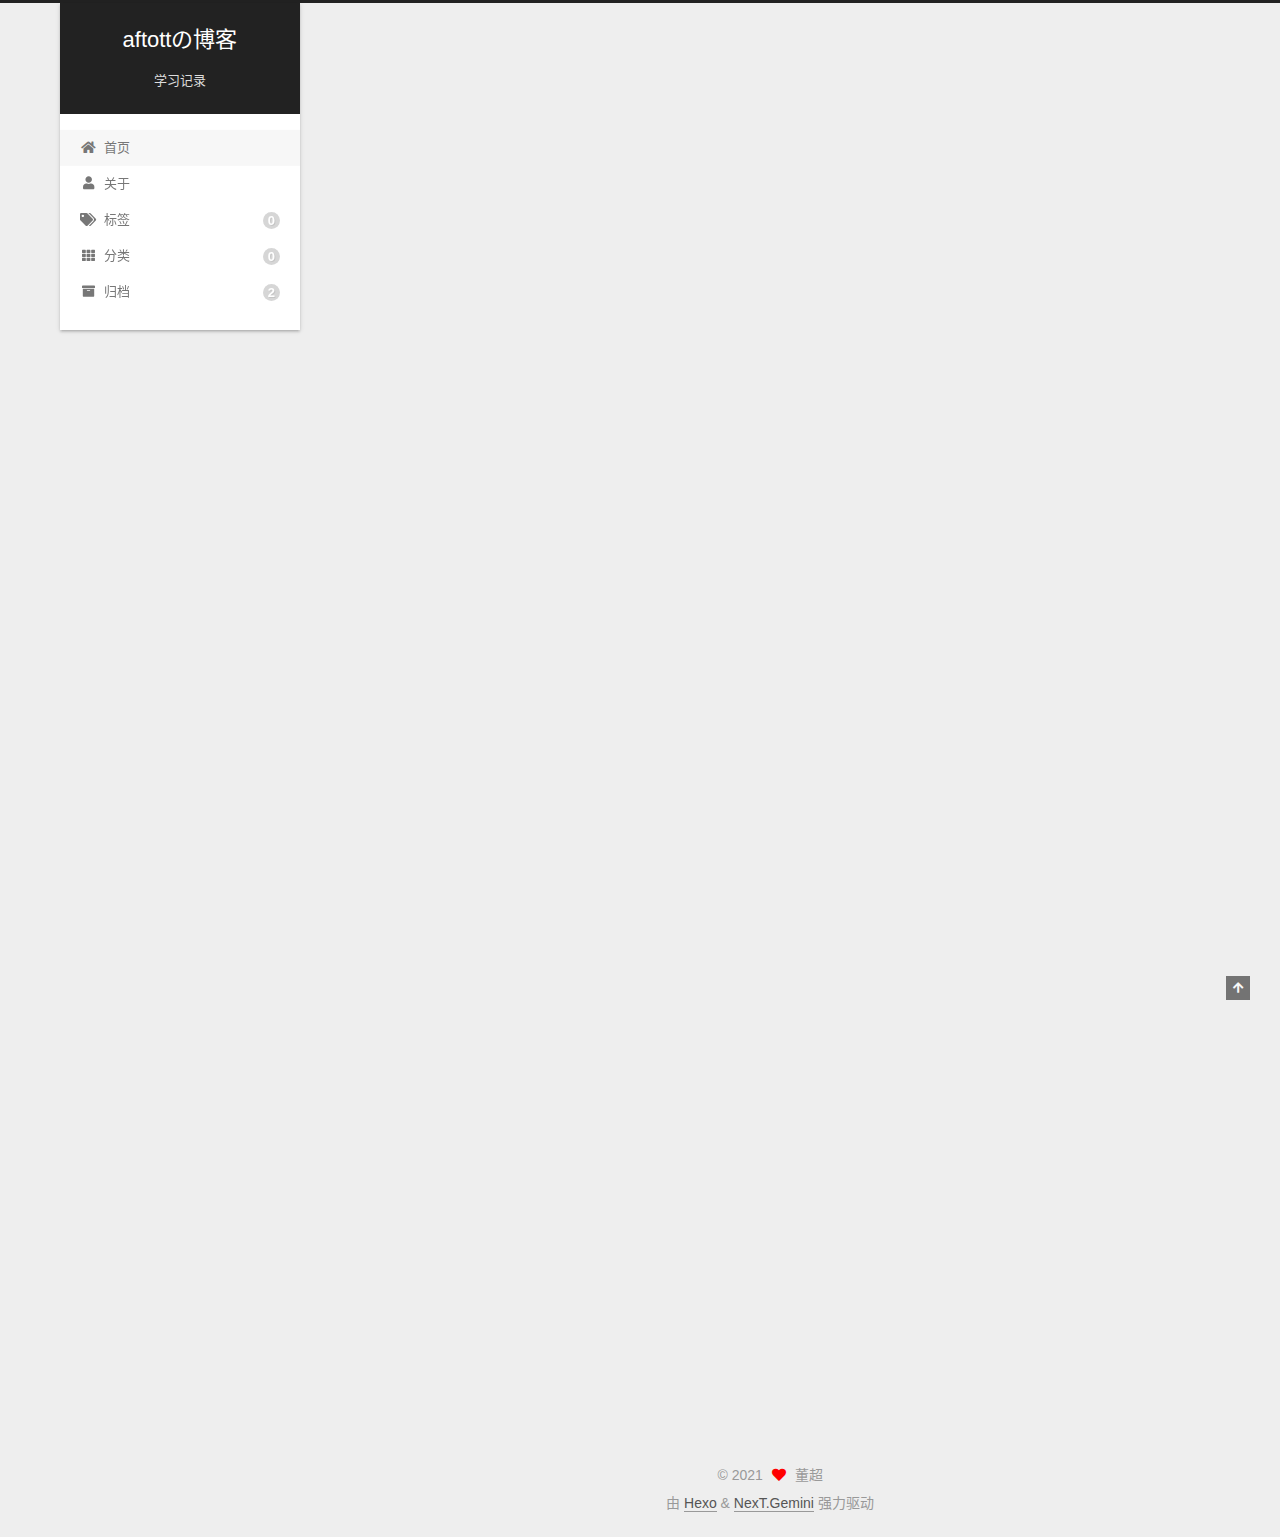
==== index.html @ 02c4f414 "Site updated: 2021-08-10 21:51:07" ====
<!DOCTYPE html>
<html lang="zh-CN">
<head>
  <meta charset="UTF-8">
<meta name="viewport" content="width=device-width, initial-scale=1, maximum-scale=2">
<meta name="theme-color" content="#222">
<meta name="generator" content="Hexo 5.4.0">
  <link rel="apple-touch-icon" sizes="180x180" href="/images/apple-touch-icon-next.png">
  <link rel="icon" type="image/png" sizes="32x32" href="/images/favicon-32x32-next.png">
  <link rel="icon" type="image/png" sizes="16x16" href="/images/favicon-16x16-next.png">
  <link rel="mask-icon" href="/images/logo.svg" color="#222">

<link rel="stylesheet" href="/css/main.css">


<link rel="stylesheet" href="/lib/font-awesome/css/all.min.css">

<script id="hexo-configurations">
    var NexT = window.NexT || {};
    var CONFIG = {"hostname":"www.aftott.cn","root":"/","scheme":"Gemini","version":"7.8.0","exturl":false,"sidebar":{"position":"left","display":"post","padding":18,"offset":12,"onmobile":false},"copycode":{"enable":false,"show_result":false,"style":null},"back2top":{"enable":true,"sidebar":false,"scrollpercent":false},"bookmark":{"enable":false,"color":"#222","save":"auto"},"fancybox":false,"mediumzoom":false,"lazyload":false,"pangu":false,"comments":{"style":"tabs","active":null,"storage":true,"lazyload":false,"nav":null},"algolia":{"hits":{"per_page":10},"labels":{"input_placeholder":"Search for Posts","hits_empty":"We didn't find any results for the search: ${query}","hits_stats":"${hits} results found in ${time} ms"}},"localsearch":{"enable":false,"trigger":"auto","top_n_per_article":1,"unescape":false,"preload":false},"motion":{"enable":true,"async":false,"transition":{"post_block":"fadeIn","post_header":"slideDownIn","post_body":"slideDownIn","coll_header":"slideLeftIn","sidebar":"slideUpIn"}}};
  </script>

  <meta property="og:type" content="website">
<meta property="og:title" content="aftottの博客">
<meta property="og:url" content="https://www.aftott.cn/index.html">
<meta property="og:site_name" content="aftottの博客">
<meta property="og:locale" content="zh_CN">
<meta property="article:author" content="董超">
<meta name="twitter:card" content="summary">

<link rel="canonical" href="https://www.aftott.cn/">


<script id="page-configurations">
  // https://hexo.io/docs/variables.html
  CONFIG.page = {
    sidebar: "",
    isHome : true,
    isPost : false,
    lang   : 'zh-CN'
  };
</script>

  <title>aftottの博客</title>
  






  <noscript>
  <style>
  .use-motion .brand,
  .use-motion .menu-item,
  .sidebar-inner,
  .use-motion .post-block,
  .use-motion .pagination,
  .use-motion .comments,
  .use-motion .post-header,
  .use-motion .post-body,
  .use-motion .collection-header { opacity: initial; }

  .use-motion .site-title,
  .use-motion .site-subtitle {
    opacity: initial;
    top: initial;
  }

  .use-motion .logo-line-before i { left: initial; }
  .use-motion .logo-line-after i { right: initial; }
  </style>
</noscript>

</head>

<body itemscope itemtype="http://schema.org/WebPage">
  <div class="container use-motion">
    <div class="headband"></div>

    <header class="header" itemscope itemtype="http://schema.org/WPHeader">
      <div class="header-inner"><div class="site-brand-container">
  <div class="site-nav-toggle">
    <div class="toggle" aria-label="切换导航栏">
      <span class="toggle-line toggle-line-first"></span>
      <span class="toggle-line toggle-line-middle"></span>
      <span class="toggle-line toggle-line-last"></span>
    </div>
  </div>

  <div class="site-meta">

    <a href="/" class="brand" rel="start">
      <span class="logo-line-before"><i></i></span>
      <h1 class="site-title">aftottの博客</h1>
      <span class="logo-line-after"><i></i></span>
    </a>
      <p class="site-subtitle" itemprop="description">学习记录</p>
  </div>

  <div class="site-nav-right">
    <div class="toggle popup-trigger">
    </div>
  </div>
</div>




<nav class="site-nav">
  <ul id="menu" class="main-menu menu">
        <li class="menu-item menu-item-home">

    <a href="/" rel="section"><i class="fa fa-home fa-fw"></i>首页</a>

  </li>
        <li class="menu-item menu-item-about">

    <a href="/about/" rel="section"><i class="fa fa-user fa-fw"></i>关于</a>

  </li>
        <li class="menu-item menu-item-tags">

    <a href="/tags/" rel="section"><i class="fa fa-tags fa-fw"></i>标签<span class="badge">0</span></a>

  </li>
        <li class="menu-item menu-item-categories">

    <a href="/categories/" rel="section"><i class="fa fa-th fa-fw"></i>分类<span class="badge">0</span></a>

  </li>
        <li class="menu-item menu-item-archives">

    <a href="/archives/" rel="section"><i class="fa fa-archive fa-fw"></i>归档<span class="badge">2</span></a>

  </li>
  </ul>
</nav>




</div>
    </header>

    
  <div class="back-to-top">
    <i class="fa fa-arrow-up"></i>
    <span>0%</span>
  </div>


    <main class="main">
      <div class="main-inner">
        <div class="content-wrap">
          

          <div class="content index posts-expand">
            
      
  
  
  <article itemscope itemtype="http://schema.org/Article" class="post-block" lang="zh-CN">
    <link itemprop="mainEntityOfPage" href="https://www.aftott.cn/2021/08/10/helloworld/">

    <span hidden itemprop="author" itemscope itemtype="http://schema.org/Person">
      <meta itemprop="image" content="/images/avatar.gif">
      <meta itemprop="name" content="董超">
      <meta itemprop="description" content="">
    </span>

    <span hidden itemprop="publisher" itemscope itemtype="http://schema.org/Organization">
      <meta itemprop="name" content="aftottの博客">
    </span>
      <header class="post-header">
        <h2 class="post-title" itemprop="name headline">
          
            <a href="/2021/08/10/helloworld/" class="post-title-link" itemprop="url">helloworld</a>
        </h2>

        <div class="post-meta">
            <span class="post-meta-item">
              <span class="post-meta-item-icon">
                <i class="far fa-calendar"></i>
              </span>
              <span class="post-meta-item-text">发表于</span>
              

              <time title="创建时间：2021-08-10 13:17:59 / 修改时间：13:22:41" itemprop="dateCreated datePublished" datetime="2021-08-10T13:17:59+08:00">2021-08-10</time>
            </span>

          

        </div>
      </header>

    
    
    
    <div class="post-body" itemprop="articleBody">

      
          <figure class="highlight java"><table><tr><td class="gutter"><pre><span class="line">1</span><br></pre></td><td class="code"><pre><span class="line">system.out.println(<span class="string">&#x27;helloworld&#x27;</span>)</span><br></pre></td></tr></table></figure>

<p><img src="https://aftott-typora.oss-cn-shenzhen.aliyuncs.com/img/01-Java%E8%AF%AD%E8%A8%80%E4%B9%8B%E7%88%B6.jpg" alt="01-Java语言之父"></p>

      
    </div>

    
    
    
      <footer class="post-footer">
        <div class="post-eof"></div>
      </footer>
  </article>
  
  
  

      
  
  
  <article itemscope itemtype="http://schema.org/Article" class="post-block" lang="zh-CN">
    <link itemprop="mainEntityOfPage" href="https://www.aftott.cn/2021/08/09/hello-world/">

    <span hidden itemprop="author" itemscope itemtype="http://schema.org/Person">
      <meta itemprop="image" content="/images/avatar.gif">
      <meta itemprop="name" content="董超">
      <meta itemprop="description" content="">
    </span>

    <span hidden itemprop="publisher" itemscope itemtype="http://schema.org/Organization">
      <meta itemprop="name" content="aftottの博客">
    </span>
      <header class="post-header">
        <h2 class="post-title" itemprop="name headline">
          
            <a href="/2021/08/09/hello-world/" class="post-title-link" itemprop="url">Hello World</a>
        </h2>

        <div class="post-meta">
            <span class="post-meta-item">
              <span class="post-meta-item-icon">
                <i class="far fa-calendar"></i>
              </span>
              <span class="post-meta-item-text">发表于</span>

              <time title="创建时间：2021-08-09 22:44:16" itemprop="dateCreated datePublished" datetime="2021-08-09T22:44:16+08:00">2021-08-09</time>
            </span>

          

        </div>
      </header>

    
    
    
    <div class="post-body" itemprop="articleBody">

      
          <p>Welcome to <a target="_blank" rel="noopener" href="https://hexo.io/">Hexo</a>! This is your very first post. Check <a target="_blank" rel="noopener" href="https://hexo.io/docs/">documentation</a> for more info. If you get any problems when using Hexo, you can find the answer in <a target="_blank" rel="noopener" href="https://hexo.io/docs/troubleshooting.html">troubleshooting</a> or you can ask me on <a target="_blank" rel="noopener" href="https://github.com/hexojs/hexo/issues">GitHub</a>.</p>
<h2 id="Quick-Start"><a href="#Quick-Start" class="headerlink" title="Quick Start"></a>Quick Start</h2><h3 id="Create-a-new-post"><a href="#Create-a-new-post" class="headerlink" title="Create a new post"></a>Create a new post</h3><figure class="highlight bash"><table><tr><td class="gutter"><pre><span class="line">1</span><br></pre></td><td class="code"><pre><span class="line">$ hexo new <span class="string">&quot;My New Post&quot;</span></span><br></pre></td></tr></table></figure>

<p>More info: <a target="_blank" rel="noopener" href="https://hexo.io/docs/writing.html">Writing</a></p>
<h3 id="Run-server"><a href="#Run-server" class="headerlink" title="Run server"></a>Run server</h3><figure class="highlight bash"><table><tr><td class="gutter"><pre><span class="line">1</span><br></pre></td><td class="code"><pre><span class="line">$ hexo server</span><br></pre></td></tr></table></figure>

<p>More info: <a target="_blank" rel="noopener" href="https://hexo.io/docs/server.html">Server</a></p>
<h3 id="Generate-static-files"><a href="#Generate-static-files" class="headerlink" title="Generate static files"></a>Generate static files</h3><figure class="highlight bash"><table><tr><td class="gutter"><pre><span class="line">1</span><br></pre></td><td class="code"><pre><span class="line">$ hexo generate</span><br></pre></td></tr></table></figure>

<p>More info: <a target="_blank" rel="noopener" href="https://hexo.io/docs/generating.html">Generating</a></p>
<h3 id="Deploy-to-remote-sites"><a href="#Deploy-to-remote-sites" class="headerlink" title="Deploy to remote sites"></a>Deploy to remote sites</h3><figure class="highlight bash"><table><tr><td class="gutter"><pre><span class="line">1</span><br></pre></td><td class="code"><pre><span class="line">$ hexo deploy</span><br></pre></td></tr></table></figure>

<p>More info: <a target="_blank" rel="noopener" href="https://hexo.io/docs/one-command-deployment.html">Deployment</a></p>

      
    </div>

    
    
    
      <footer class="post-footer">
        <div class="post-eof"></div>
      </footer>
  </article>
  
  
  


  



          </div>
          

<script>
  window.addEventListener('tabs:register', () => {
    let { activeClass } = CONFIG.comments;
    if (CONFIG.comments.storage) {
      activeClass = localStorage.getItem('comments_active') || activeClass;
    }
    if (activeClass) {
      let activeTab = document.querySelector(`a[href="#comment-${activeClass}"]`);
      if (activeTab) {
        activeTab.click();
      }
    }
  });
  if (CONFIG.comments.storage) {
    window.addEventListener('tabs:click', event => {
      if (!event.target.matches('.tabs-comment .tab-content .tab-pane')) return;
      let commentClass = event.target.classList[1];
      localStorage.setItem('comments_active', commentClass);
    });
  }
</script>

        </div>
          
  
  <div class="toggle sidebar-toggle">
    <span class="toggle-line toggle-line-first"></span>
    <span class="toggle-line toggle-line-middle"></span>
    <span class="toggle-line toggle-line-last"></span>
  </div>

  <aside class="sidebar">
    <div class="sidebar-inner">

      <ul class="sidebar-nav motion-element">
        <li class="sidebar-nav-toc">
          文章目录
        </li>
        <li class="sidebar-nav-overview">
          站点概览
        </li>
      </ul>

      <!--noindex-->
      <div class="post-toc-wrap sidebar-panel">
      </div>
      <!--/noindex-->

      <div class="site-overview-wrap sidebar-panel">
        <div class="site-author motion-element" itemprop="author" itemscope itemtype="http://schema.org/Person">
  <p class="site-author-name" itemprop="name">董超</p>
  <div class="site-description" itemprop="description"></div>
</div>
<div class="site-state-wrap motion-element">
  <nav class="site-state">
      <div class="site-state-item site-state-posts">
          <a href="/archives/">
        
          <span class="site-state-item-count">2</span>
          <span class="site-state-item-name">日志</span>
        </a>
      </div>
  </nav>
</div>



      </div>

    </div>
  </aside>
  <div id="sidebar-dimmer"></div>


      </div>
    </main>

    <footer class="footer">
      <div class="footer-inner">
        

        

<div class="copyright">
  
  &copy; 
  <span itemprop="copyrightYear">2021</span>
  <span class="with-love">
    <i class="fa fa-heart"></i>
  </span>
  <span class="author" itemprop="copyrightHolder">董超</span>
</div>
  <div class="powered-by">由 <a href="https://hexo.io/" class="theme-link" rel="noopener" target="_blank">Hexo</a> & <a href="https://theme-next.org/" class="theme-link" rel="noopener" target="_blank">NexT.Gemini</a> 强力驱动
  </div>

        








      </div>
    </footer>
  </div>

  
  <script src="/lib/anime.min.js"></script>
  <script src="/lib/velocity/velocity.min.js"></script>
  <script src="/lib/velocity/velocity.ui.min.js"></script>

<script src="/js/utils.js"></script>

<script src="/js/motion.js"></script>


<script src="/js/schemes/pisces.js"></script>


<script src="/js/next-boot.js"></script>




  















  

  


  

</body>
</html>
---- css/main.css ----
:root {
  --body-bg-color: #eee;
  --content-bg-color: #fff;
  --card-bg-color: #f5f5f5;
  --text-color: #555;
  --blockquote-color: #666;
  --link-color: #555;
  --link-hover-color: #222;
  --brand-color: #fff;
  --brand-hover-color: #fff;
  --table-row-odd-bg-color: #f9f9f9;
  --table-row-hover-bg-color: #f5f5f5;
  --menu-item-bg-color: #f5f5f5;
  --btn-default-bg: #fff;
  --btn-default-color: #555;
  --btn-default-border-color: #555;
  --btn-default-hover-bg: #222;
  --btn-default-hover-color: #fff;
  --btn-default-hover-border-color: #222;
}
html {
  line-height: 1.15; /* 1 */
  -webkit-text-size-adjust: 100%; /* 2 */
}
body {
  margin: 0;
}
main {
  display: block;
}
h1 {
  font-size: 2em;
  margin: 0.67em 0;
}
hr {
  box-sizing: content-box; /* 1 */
  height: 0; /* 1 */
  overflow: visible; /* 2 */
}
pre {
  font-family: monospace, monospace; /* 1 */
  font-size: 1em; /* 2 */
}
a {
  background: transparent;
}
abbr[title] {
  border-bottom: none; /* 1 */
  text-decoration: underline; /* 2 */
  text-decoration: underline dotted; /* 2 */
}
b,
strong {
  font-weight: bolder;
}
code,
kbd,
samp {
  font-family: monospace, monospace; /* 1 */
  font-size: 1em; /* 2 */
}
small {
  font-size: 80%;
}
sub,
sup {
  font-size: 75%;
  line-height: 0;
  position: relative;
  vertical-align: baseline;
}
sub {
  bottom: -0.25em;
}
sup {
  top: -0.5em;
}
img {
  border-style: none;
}
button,
input,
optgroup,
select,
textarea {
  font-family: inherit; /* 1 */
  font-size: 100%; /* 1 */
  line-height: 1.15; /* 1 */
  margin: 0; /* 2 */
}
button,
input {
/* 1 */
  overflow: visible;
}
button,
select {
/* 1 */
  text-transform: none;
}
button,
[type='button'],
[type='reset'],
[type='submit'] {
  -webkit-appearance: button;
}
button::-moz-focus-inner,
[type='button']::-moz-focus-inner,
[type='reset']::-moz-focus-inner,
[type='submit']::-moz-focus-inner {
  border-style: none;
  padding: 0;
}
button:-moz-focusring,
[type='button']:-moz-focusring,
[type='reset']:-moz-focusring,
[type='submit']:-moz-focusring {
  outline: 1px dotted ButtonText;
}
fieldset {
  padding: 0.35em 0.75em 0.625em;
}
legend {
  box-sizing: border-box; /* 1 */
  color: inherit; /* 2 */
  display: table; /* 1 */
  max-width: 100%; /* 1 */
  padding: 0; /* 3 */
  white-space: normal; /* 1 */
}
progress {
  vertical-align: baseline;
}
textarea {
  overflow: auto;
}
[type='checkbox'],
[type='radio'] {
  box-sizing: border-box; /* 1 */
  padding: 0; /* 2 */
}
[type='number']::-webkit-inner-spin-button,
[type='number']::-webkit-outer-spin-button {
  height: auto;
}
[type='search'] {
  outline-offset: -2px; /* 2 */
  -webkit-appearance: textfield; /* 1 */
}
[type='search']::-webkit-search-decoration {
  -webkit-appearance: none;
}
::-webkit-file-upload-button {
  font: inherit; /* 2 */
  -webkit-appearance: button; /* 1 */
}
details {
  display: block;
}
summary {
  display: list-item;
}
template {
  display: none;
}
[hidden] {
  display: none;
}
::selection {
  background: #262a30;
  color: #eee;
}
html,
body {
  height: 100%;
}
body {
  background: var(--body-bg-color);
  color: var(--text-color);
  font-family: 'Lato', "PingFang SC", "Microsoft YaHei", sans-serif;
  font-size: 1em;
  line-height: 2;
}
@media (max-width: 991px) {
  body {
    padding-left: 0 !important;
    padding-right: 0 !important;
  }
}
h1,
h2,
h3,
h4,
h5,
h6 {
  font-family: 'Lato', "PingFang SC", "Microsoft YaHei", sans-serif;
  font-weight: bold;
  line-height: 1.5;
  margin: 20px 0 15px;
}
h1 {
  font-size: 1.5em;
}
h2 {
  font-size: 1.375em;
}
h3 {
  font-size: 1.25em;
}
h4 {
  font-size: 1.125em;
}
h5 {
  font-size: 1em;
}
h6 {
  font-size: 0.875em;
}
p {
  margin: 0 0 20px 0;
}
a,
span.exturl {
  border-bottom: 1px solid #999;
  color: var(--link-color);
  outline: 0;
  text-decoration: none;
  overflow-wrap: break-word;
  word-wrap: break-word;
  cursor: pointer;
}
a:hover,
span.exturl:hover {
  border-bottom-color: var(--link-hover-color);
  color: var(--link-hover-color);
}
iframe,
img,
video {
  display: block;
  margin-left: auto;
  margin-right: auto;
  max-width: 100%;
}
hr {
  background-image: repeating-linear-gradient(-45deg, #ddd, #ddd 4px, transparent 4px, transparent 8px);
  border: 0;
  height: 3px;
  margin: 40px 0;
}
blockquote {
  border-left: 4px solid #ddd;
  color: var(--blockquote-color);
  margin: 0;
  padding: 0 15px;
}
blockquote cite::before {
  content: '-';
  padding: 0 5px;
}
dt {
  font-weight: bold;
}
dd {
  margin: 0;
  padding: 0;
}
kbd {
  background-color: #f5f5f5;
  background-image: linear-gradient(#eee, #fff, #eee);
  border: 1px solid #ccc;
  border-radius: 0.2em;
  box-shadow: 0.1em 0.1em 0.2em rgba(0,0,0,0.1);
  color: #555;
  font-family: inherit;
  padding: 0.1em 0.3em;
  white-space: nowrap;
}
.table-container {
  overflow: auto;
}
table {
  border-collapse: collapse;
  border-spacing: 0;
  font-size: 0.875em;
  margin: 0 0 20px 0;
  width: 100%;
}
tbody tr:nth-of-type(odd) {
  background: var(--table-row-odd-bg-color);
}
tbody tr:hover {
  background: var(--table-row-hover-bg-color);
}
caption,
th,
td {
  font-weight: normal;
  padding: 8px;
  vertical-align: middle;
}
th,
td {
  border: 1px solid #ddd;
  border-bottom: 3px solid #ddd;
}
th {
  font-weight: 700;
  padding-bottom: 10px;
}
td {
  border-bottom-width: 1px;
}
.btn {
  background: var(--btn-default-bg);
  border: 2px solid var(--btn-default-border-color);
  border-radius: 2px;
  color: var(--btn-default-color);
  display: inline-block;
  font-size: 0.875em;
  line-height: 2;
  padding: 0 20px;
  text-decoration: none;
  transition-property: background-color;
  transition-delay: 0s;
  transition-duration: 0.2s;
  transition-timing-function: ease-in-out;
}
.btn:hover {
  background: var(--btn-default-hover-bg);
  border-color: var(--btn-default-hover-border-color);
  color: var(--btn-default-hover-color);
}
.btn + .btn {
  margin: 0 0 8px 8px;
}
.btn .fa-fw {
  text-align: left;
  width: 1.285714285714286em;
}
.toggle {
  line-height: 0;
}
.toggle .toggle-line {
  background: #fff;
  display: inline-block;
  height: 2px;
  left: 0;
  position: relative;
  top: 0;
  transition: all 0.4s;
  vertical-align: top;
  width: 100%;
}
.toggle .toggle-line:not(:first-child) {
  margin-top: 3px;
}
.toggle.toggle-arrow .toggle-line-first {
  left: 50%;
  top: 2px;
  transform: rotate(45deg);
  width: 50%;
}
.toggle.toggle-arrow .toggle-line-middle {
  left: 2px;
  width: 90%;
}
.toggle.toggle-arrow .toggle-line-last {
  left: 50%;
  top: -2px;
  transform: rotate(-45deg);
  width: 50%;
}
.toggle.toggle-close .toggle-line-first {
  transform: rotate(-45deg);
  top: 5px;
}
.toggle.toggle-close .toggle-line-middle {
  opacity: 0;
}
.toggle.toggle-close .toggle-line-last {
  transform: rotate(45deg);
  top: -5px;
}
.highlight,
pre {
  background: #f7f7f7;
  color: #4d4d4c;
  line-height: 1.6;
  margin: 0 auto 20px;
}
pre,
code {
  font-family: consolas, Menlo, monospace, "PingFang SC", "Microsoft YaHei";
}
code {
  background: #eee;
  border-radius: 3px;
  color: #555;
  padding: 2px 4px;
  overflow-wrap: break-word;
  word-wrap: break-word;
}
.highlight *::selection {
  background: #d6d6d6;
}
.highlight pre {
  border: 0;
  margin: 0;
  padding: 10px 0;
}
.highlight table {
  border: 0;
  margin: 0;
  width: auto;
}
.highlight td {
  border: 0;
  padding: 0;
}
.highlight figcaption {
  background: #eff2f3;
  color: #4d4d4c;
  display: flex;
  font-size: 0.875em;
  justify-content: space-between;
  line-height: 1.2;
  padding: 0.5em;
}
.highlight figcaption a {
  color: #4d4d4c;
}
.highlight figcaption a:hover {
  border-bottom-color: #4d4d4c;
}
.highlight .gutter {
  -moz-user-select: none;
  -ms-user-select: none;
  -webkit-user-select: none;
  user-select: none;
}
.highlight .gutter pre {
  background: #eff2f3;
  color: #869194;
  padding-left: 10px;
  padding-right: 10px;
  text-align: right;
}
.highlight .code pre {
  background: #f7f7f7;
  padding-left: 10px;
  width: 100%;
}
.gist table {
  width: auto;
}
.gist table td {
  border: 0;
}
pre {
  overflow: auto;
  padding: 10px;
}
pre code {
  background: none;
  color: #4d4d4c;
  font-size: 0.875em;
  padding: 0;
  text-shadow: none;
}
pre .deletion {
  background: #fdd;
}
pre .addition {
  background: #dfd;
}
pre .meta {
  color: #eab700;
  -moz-user-select: none;
  -ms-user-select: none;
  -webkit-user-select: none;
  user-select: none;
}
pre .comment {
  color: #8e908c;
}
pre .variable,
pre .attribute,
pre .tag,
pre .name,
pre .regexp,
pre .ruby .constant,
pre .xml .tag .title,
pre .xml .pi,
pre .xml .doctype,
pre .html .doctype,
pre .css .id,
pre .css .class,
pre .css .pseudo {
  color: #c82829;
}
pre .number,
pre .preprocessor,
pre .built_in,
pre .builtin-name,
pre .literal,
pre .params,
pre .constant,
pre .command {
  color: #f5871f;
}
pre .ruby .class .title,
pre .css .rules .attribute,
pre .string,
pre .symbol,
pre .value,
pre .inheritance,
pre .header,
pre .ruby .symbol,
pre .xml .cdata,
pre .special,
pre .formula {
  color: #718c00;
}
pre .title,
pre .css .hexcolor {
  color: #3e999f;
}
pre .function,
pre .python .decorator,
pre .python .title,
pre .ruby .function .title,
pre .ruby .title .keyword,
pre .perl .sub,
pre .javascript .title,
pre .coffeescript .title {
  color: #4271ae;
}
pre .keyword,
pre .javascript .function {
  color: #8959a8;
}
.blockquote-center {
  border-left: none;
  margin: 40px 0;
  padding: 0;
  position: relative;
  text-align: center;
}
.blockquote-center .fa {
  display: block;
  opacity: 0.6;
  position: absolute;
  width: 100%;
}
.blockquote-center .fa-quote-left {
  border-top: 1px solid #ccc;
  text-align: left;
  top: -20px;
}
.blockquote-center .fa-quote-right {
  border-bottom: 1px solid #ccc;
  text-align: right;
  bottom: -20px;
}
.blockquote-center p,
.blockquote-center div {
  text-align: center;
}
.post-body .group-picture img {
  margin: 0 auto;
  padding: 0 3px;
}
.group-picture-row {
  margin-bottom: 6px;
  overflow: hidden;
}
.group-picture-column {
  float: left;
  margin-bottom: 10px;
}
.post-body .label {
  color: #555;
  display: inline;
  padding: 0 2px;
}
.post-body .label.default {
  background: #f0f0f0;
}
.post-body .label.primary {
  background: #efe6f7;
}
.post-body .label.info {
  background: #e5f2f8;
}
.post-body .label.success {
  background: #e7f4e9;
}
.post-body .label.warning {
  background: #fcf6e1;
}
.post-body .label.danger {
  background: #fae8eb;
}
.post-body .tabs {
  margin-bottom: 20px;
}
.post-body .tabs,
.tabs-comment {
  display: block;
  padding-top: 10px;
  position: relative;
}
.post-body .tabs ul.nav-tabs,
.tabs-comment ul.nav-tabs {
  display: flex;
  flex-wrap: wrap;
  margin: 0;
  margin-bottom: -1px;
  padding: 0;
}
@media (max-width: 413px) {
  .post-body .tabs ul.nav-tabs,
  .tabs-comment ul.nav-tabs {
    display: block;
    margin-bottom: 5px;
  }
}
.post-body .tabs ul.nav-tabs li.tab,
.tabs-comment ul.nav-tabs li.tab {
  border-bottom: 1px solid #ddd;
  border-left: 1px solid transparent;
  border-right: 1px solid transparent;
  border-top: 3px solid transparent;
  flex-grow: 1;
  list-style-type: none;
  border-radius: 0 0 0 0;
}
@media (max-width: 413px) {
  .post-body .tabs ul.nav-tabs li.tab,
  .tabs-comment ul.nav-tabs li.tab {
    border-bottom: 1px solid transparent;
    border-left: 3px solid transparent;
    border-right: 1px solid transparent;
    border-top: 1px solid transparent;
  }
}
@media (max-width: 413px) {
  .post-body .tabs ul.nav-tabs li.tab,
  .tabs-comment ul.nav-tabs li.tab {
    border-radius: 0;
  }
}
.post-body .tabs ul.nav-tabs li.tab a,
.tabs-comment ul.nav-tabs li.tab a {
  border-bottom: initial;
  display: block;
  line-height: 1.8;
  outline: 0;
  padding: 0.25em 0.75em;
  text-align: center;
  transition-delay: 0s;
  transition-duration: 0.2s;
  transition-timing-function: ease-out;
}
.post-body .tabs ul.nav-tabs li.tab a i,
.tabs-comment ul.nav-tabs li.tab a i {
  width: 1.285714285714286em;
}
.post-body .tabs ul.nav-tabs li.tab.active,
.tabs-comment ul.nav-tabs li.tab.active {
  border-bottom: 1px solid transparent;
  border-left: 1px solid #ddd;
  border-right: 1px solid #ddd;
  border-top: 3px solid #fc6423;
}
@media (max-width: 413px) {
  .post-body .tabs ul.nav-tabs li.tab.active,
  .tabs-comment ul.nav-tabs li.tab.active {
    border-bottom: 1px solid #ddd;
    border-left: 3px solid #fc6423;
    border-right: 1px solid #ddd;
    border-top: 1px solid #ddd;
  }
}
.post-body .tabs ul.nav-tabs li.tab.active a,
.tabs-comment ul.nav-tabs li.tab.active a {
  color: var(--link-color);
  cursor: default;
}
.post-body .tabs .tab-content .tab-pane,
.tabs-comment .tab-content .tab-pane {
  border: 1px solid #ddd;
  border-top: 0;
  padding: 20px 20px 0 20px;
  border-radius: 0;
}
.post-body .tabs .tab-content .tab-pane:not(.active),
.tabs-comment .tab-content .tab-pane:not(.active) {
  display: none;
}
.post-body .tabs .tab-content .tab-pane.active,
.tabs-comment .tab-content .tab-pane.active {
  display: block;
}
.post-body .tabs .tab-content .tab-pane.active:nth-of-type(1),
.tabs-comment .tab-content .tab-pane.active:nth-of-type(1) {
  border-radius: 0 0 0 0;
}
@media (max-width: 413px) {
  .post-body .tabs .tab-content .tab-pane.active:nth-of-type(1),
  .tabs-comment .tab-content .tab-pane.active:nth-of-type(1) {
    border-radius: 0;
  }
}
.post-body .note {
  border-radius: 3px;
  margin-bottom: 20px;
  padding: 1em;
  position: relative;
  border: 1px solid #eee;
  border-left-width: 5px;
}
.post-body .note h2,
.post-body .note h3,
.post-body .note h4,
.post-body .note h5,
.post-body .note h6 {
  margin-top: 0;
  border-bottom: initial;
  margin-bottom: 0;
  padding-top: 0;
}
.post-body .note p:first-child,
.post-body .note ul:first-child,
.post-body .note ol:first-child,
.post-body .note table:first-child,
.post-body .note pre:first-child,
.post-body .note blockquote:first-child,
.post-body .note img:first-child {
  margin-top: 0;
}
.post-body .note p:last-child,
.post-body .note ul:last-child,
.post-body .note ol:last-child,
.post-body .note table:last-child,
.post-body .note pre:last-child,
.post-body .note blockquote:last-child,
.post-body .note img:last-child {
  margin-bottom: 0;
}
.post-body .note.default {
  border-left-color: #777;
}
.post-body .note.default h2,
.post-body .note.default h3,
.post-body .note.default h4,
.post-body .note.default h5,
.post-body .note.default h6 {
  color: #777;
}
.post-body .note.primary {
  border-left-color: #6f42c1;
}
.post-body .note.primary h2,
.post-body .note.primary h3,
.post-body .note.primary h4,
.post-body .note.primary h5,
.post-body .note.primary h6 {
  color: #6f42c1;
}
.post-body .note.info {
  border-left-color: #428bca;
}
.post-body .note.info h2,
.post-body .note.info h3,
.post-body .note.info h4,
.post-body .note.info h5,
.post-body .note.info h6 {
  color: #428bca;
}
.post-body .note.success {
  border-left-color: #5cb85c;
}
.post-body .note.success h2,
.post-body .note.success h3,
.post-body .note.success h4,
.post-body .note.success h5,
.post-body .note.success h6 {
  color: #5cb85c;
}
.post-body .note.warning {
  border-left-color: #f0ad4e;
}
.post-body .note.warning h2,
.post-body .note.warning h3,
.post-body .note.warning h4,
.post-body .note.warning h5,
.post-body .note.warning h6 {
  color: #f0ad4e;
}
.post-body .note.danger {
  border-left-color: #d9534f;
}
.post-body .note.danger h2,
.post-body .note.danger h3,
.post-body .note.danger h4,
.post-body .note.danger h5,
.post-body .note.danger h6 {
  color: #d9534f;
}
.pagination .prev,
.pagination .next,
.pagination .page-number,
.pagination .space {
  display: inline-block;
  margin: 0 10px;
  padding: 0 11px;
  position: relative;
  top: -1px;
}
@media (max-width: 767px) {
  .pagination .prev,
  .pagination .next,
  .pagination .page-number,
  .pagination .space {
    margin: 0 5px;
  }
}
.pagination {
  border-top: 1px solid #eee;
  margin: 120px 0 0;
  text-align: center;
}
.pagination .prev,
.pagination .next,
.pagination .page-number {
  border-bottom: 0;
  border-top: 1px solid #eee;
  transition-property: border-color;
  transition-delay: 0s;
  transition-duration: 0.2s;
  transition-timing-function: ease-in-out;
}
.pagination .prev:hover,
.pagination .next:hover,
.pagination .page-number:hover {
  border-top-color: #222;
}
.pagination .space {
  margin: 0;
  padding: 0;
}
.pagination .prev {
  margin-left: 0;
}
.pagination .next {
  margin-right: 0;
}
.pagination .page-number.current {
  background: #ccc;
  border-top-color: #ccc;
  color: #fff;
}
@media (max-width: 767px) {
  .pagination {
    border-top: none;
  }
  .pagination .prev,
  .pagination .next,
  .pagination .page-number {
    border-bottom: 1px solid #eee;
    border-top: 0;
    margin-bottom: 10px;
    padding: 0 10px;
  }
  .pagination .prev:hover,
  .pagination .next:hover,
  .pagination .page-number:hover {
    border-bottom-color: #222;
  }
}
.comments {
  margin-top: 60px;
  overflow: hidden;
}
.comment-button-group {
  display: flex;
  flex-wrap: wrap-reverse;
  justify-content: center;
  margin: 1em 0;
}
.comment-button-group .comment-button {
  margin: 0.1em 0.2em;
}
.comment-button-group .comment-button.active {
  background: var(--btn-default-hover-bg);
  border-color: var(--btn-default-hover-border-color);
  color: var(--btn-default-hover-color);
}
.comment-position {
  display: none;
}
.comment-position.active {
  display: block;
}
.tabs-comment {
  background: var(--content-bg-color);
  margin-top: 4em;
  padding-top: 0;
}
.tabs-comment .comments {
  border: 0;
  box-shadow: none;
  margin-top: 0;
  padding-top: 0;
}
.container {
  min-height: 100%;
  position: relative;
}
.main-inner {
  margin: 0 auto;
  width: calc(100% - 20px);
}
@media (min-width: 1200px) {
  .main-inner {
    width: 1160px;
  }
}
@media (min-width: 1600px) {
  .main-inner {
    width: 73%;
  }
}
@media (max-width: 767px) {
  .content-wrap {
    padding: 0 20px;
  }
}
.header {
  background: transparent;
}
.header-inner {
  margin: 0 auto;
  width: calc(100% - 20px);
}
@media (min-width: 1200px) {
  .header-inner {
    width: 1160px;
  }
}
@media (min-width: 1600px) {
  .header-inner {
    width: 73%;
  }
}
.site-brand-container {
  display: flex;
  flex-shrink: 0;
  padding: 0 10px;
}
.headband {
  background: #222;
  height: 3px;
}
.site-meta {
  flex-grow: 1;
  text-align: center;
}
@media (max-width: 767px) {
  .site-meta {
    text-align: center;
  }
}
.brand {
  border-bottom: none;
  color: var(--brand-color);
  display: inline-block;
  line-height: 1.375em;
  padding: 0 40px;
  position: relative;
}
.brand:hover {
  color: var(--brand-hover-color);
}
.site-title {
  font-family: 'Lato', "PingFang SC", "Microsoft YaHei", sans-serif;
  font-size: 1.375em;
  font-weight: normal;
  margin: 0;
}
.site-subtitle {
  color: #ddd;
  font-size: 0.8125em;
  margin: 10px 0;
}
.use-motion .brand {
  opacity: 0;
}
.use-motion .site-title,
.use-motion .site-subtitle,
.use-motion .custom-logo-image {
  opacity: 0;
  position: relative;
  top: -10px;
}
.site-nav-toggle,
.site-nav-right {
  display: none;
}
@media (max-width: 767px) {
  .site-nav-toggle,
  .site-nav-right {
    display: flex;
    flex-direction: column;
    justify-content: center;
  }
}
.site-nav-toggle .toggle,
.site-nav-right .toggle {
  color: var(--text-color);
  padding: 10px;
  width: 22px;
}
.site-nav-toggle .toggle .toggle-line,
.site-nav-right .toggle .toggle-line {
  background: var(--text-color);
  border-radius: 1px;
}
.site-nav {
  display: block;
}
@media (max-width: 767px) {
  .site-nav {
    clear: both;
    display: none;
  }
}
.site-nav.site-nav-on {
  display: block;
}
.menu {
  margin-top: 20px;
  padding-left: 0;
  text-align: center;
}
.menu-item {
  display: inline-block;
  list-style: none;
  margin: 0 10px;
}
@media (max-width: 767px) {
  .menu-item {
    display: block;
    margin-top: 10px;
  }
  .menu-item.menu-item-search {
    display: none;
  }
}
.menu-item a,
.menu-item span.exturl {
  border-bottom: 0;
  display: block;
  font-size: 0.8125em;
  transition-property: border-color;
  transition-delay: 0s;
  transition-duration: 0.2s;
  transition-timing-function: ease-in-out;
}
@media (hover: none) {
  .menu-item a:hover,
  .menu-item span.exturl:hover {
    border-bottom-color: transparent !important;
  }
}
.menu-item .fa,
.menu-item .fab,
.menu-item .far,
.menu-item .fas {
  margin-right: 8px;
}
.menu-item .badge {
  display: inline-block;
  font-weight: bold;
  line-height: 1;
  margin-left: 0.35em;
  margin-top: 0.35em;
  text-align: center;
  white-space: nowrap;
}
@media (max-width: 767px) {
  .menu-item .badge {
    float: right;
    margin-left: 0;
  }
}
.menu-item-active a,
.menu .menu-item a:hover,
.menu .menu-item span.exturl:hover {
  background: var(--menu-item-bg-color);
}
.use-motion .menu-item {
  opacity: 0;
}
.sidebar {
  background: #222;
  bottom: 0;
  box-shadow: inset 0 2px 6px #000;
  position: fixed;
  top: 0;
}
@media (max-width: 991px) {
  .sidebar {
    display: none;
  }
}
.sidebar-inner {
  color: #999;
  padding: 18px 10px;
  text-align: center;
}
.cc-license {
  margin-top: 10px;
  text-align: center;
}
.cc-license .cc-opacity {
  border-bottom: none;
  opacity: 0.7;
}
.cc-license .cc-opacity:hover {
  opacity: 0.9;
}
.cc-license img {
  display: inline-block;
}
.site-author-image {
  border: 1px solid #eee;
  display: block;
  margin: 0 auto;
  max-width: 120px;
  padding: 2px;
}
.site-author-name {
  color: var(--text-color);
  font-weight: 600;
  margin: 0;
  text-align: center;
}
.site-description {
  color: #999;
  font-size: 0.8125em;
  margin-top: 0;
  text-align: center;
}
.links-of-author {
  margin-top: 15px;
}
.links-of-author a,
.links-of-author span.exturl {
  border-bottom-color: #555;
  display: inline-block;
  font-size: 0.8125em;
  margin-bottom: 10px;
  margin-right: 10px;
  vertical-align: middle;
}
.links-of-author a::before,
.links-of-author span.exturl::before {
  background: #e3050f;
  border-radius: 50%;
  content: ' ';
  display: inline-block;
  height: 4px;
  margin-right: 3px;
  vertical-align: middle;
  width: 4px;
}
.sidebar-button {
  margin-top: 15px;
}
.sidebar-button a {
  border: 1px solid #fc6423;
  border-radius: 4px;
  color: #fc6423;
  display: inline-block;
  padding: 0 15px;
}
.sidebar-button a .fa,
.sidebar-button a .fab,
.sidebar-button a .far,
.sidebar-button a .fas {
  margin-right: 5px;
}
.sidebar-button a:hover {
  background: #fc6423;
  border: 1px solid #fc6423;
  color: #fff;
}
.sidebar-button a:hover .fa,
.sidebar-button a:hover .fab,
.sidebar-button a:hover .far,
.sidebar-button a:hover .fas {
  color: #fff;
}
.links-of-blogroll {
  font-size: 0.8125em;
  margin-top: 10px;
}
.links-of-blogroll-title {
  font-size: 0.875em;
  font-weight: 600;
  margin-top: 0;
}
.links-of-blogroll-list {
  list-style: none;
  margin: 0;
  padding: 0;
}
#sidebar-dimmer {
  display: none;
}
@media (max-width: 767px) {
  #sidebar-dimmer {
    background: #000;
    display: block;
    height: 100%;
    left: 100%;
    opacity: 0;
    position: fixed;
    top: 0;
    width: 100%;
    z-index: 1100;
  }
  .sidebar-active + #sidebar-dimmer {
    opacity: 0.7;
    transform: translateX(-100%);
    transition: opacity 0.5s;
  }
}
.sidebar-nav {
  margin: 0;
  padding-bottom: 20px;
  padding-left: 0;
}
.sidebar-nav li {
  border-bottom: 1px solid transparent;
  color: var(--text-color);
  cursor: pointer;
  display: inline-block;
  font-size: 0.875em;
}
.sidebar-nav li.sidebar-nav-overview {
  margin-left: 10px;
}
.sidebar-nav li:hover {
  color: #fc6423;
}
.sidebar-nav .sidebar-nav-active {
  border-bottom-color: #fc6423;
  color: #fc6423;
}
.sidebar-nav .sidebar-nav-active:hover {
  color: #fc6423;
}
.sidebar-panel {
  display: none;
  overflow-x: hidden;
  overflow-y: auto;
}
.sidebar-panel-active {
  display: block;
}
.sidebar-toggle {
  background: #222;
  bottom: 45px;
  cursor: pointer;
  height: 14px;
  left: 30px;
  padding: 5px;
  position: fixed;
  width: 14px;
  z-index: 1300;
}
@media (max-width: 991px) {
  .sidebar-toggle {
    left: 20px;
    opacity: 0.8;
    display: none;
  }
}
.sidebar-toggle:hover .toggle-line {
  background: #fc6423;
}
.post-toc {
  font-size: 0.875em;
}
.post-toc ol {
  list-style: none;
  margin: 0;
  padding: 0 2px 5px 10px;
  text-align: left;
}
.post-toc ol > ol {
  padding-left: 0;
}
.post-toc ol a {
  transition-property: all;
  transition-delay: 0s;
  transition-duration: 0.2s;
  transition-timing-function: ease-in-out;
}
.post-toc .nav-item {
  line-height: 1.8;
  overflow: hidden;
  text-overflow: ellipsis;
  white-space: nowrap;
}
.post-toc .nav .nav-child {
  display: none;
}
.post-toc .nav .active > .nav-child {
  display: block;
}
.post-toc .nav .active-current > .nav-child {
  display: block;
}
.post-toc .nav .active-current > .nav-child > .nav-item {
  display: block;
}
.post-toc .nav .active > a {
  border-bottom-color: #fc6423;
  color: #fc6423;
}
.post-toc .nav .active-current > a {
  color: #fc6423;
}
.post-toc .nav .active-current > a:hover {
  color: #fc6423;
}
.site-state {
  display: flex;
  justify-content: center;
  line-height: 1.4;
  margin-top: 10px;
  overflow: hidden;
  text-align: center;
  white-space: nowrap;
}
.site-state-item {
  padding: 0 15px;
}
.site-state-item:not(:first-child) {
  border-left: 1px solid #eee;
}
.site-state-item a {
  border-bottom: none;
}
.site-state-item-count {
  display: block;
  font-size: 1em;
  font-weight: 600;
  text-align: center;
}
.site-state-item-name {
  color: #999;
  font-size: 0.8125em;
}
.footer {
  color: #999;
  font-size: 0.875em;
  padding: 20px 0;
}
.footer.footer-fixed {
  bottom: 0;
  left: 0;
  position: absolute;
  right: 0;
}
.footer-inner {
  box-sizing: border-box;
  margin: 0 auto;
  text-align: center;
  width: calc(100% - 20px);
}
@media (min-width: 1200px) {
  .footer-inner {
    width: 1160px;
  }
}
@media (min-width: 1600px) {
  .footer-inner {
    width: 73%;
  }
}
.languages {
  display: inline-block;
  font-size: 1.125em;
  position: relative;
}
.languages .lang-select-label span {
  margin: 0 0.5em;
}
.languages .lang-select {
  height: 100%;
  left: 0;
  opacity: 0;
  position: absolute;
  top: 0;
  width: 100%;
}
.with-love {
  color: #ff0000;
  display: inline-block;
  margin: 0 5px;
}
.powered-by,
.theme-info {
  display: inline-block;
}
@-moz-keyframes iconAnimate {
  0%, 100% {
    transform: scale(1);
  }
  10%, 30% {
    transform: scale(0.9);
  }
  20%, 40%, 60%, 80% {
    transform: scale(1.1);
  }
  50%, 70% {
    transform: scale(1.1);
  }
}
@-webkit-keyframes iconAnimate {
  0%, 100% {
    transform: scale(1);
  }
  10%, 30% {
    transform: scale(0.9);
  }
  20%, 40%, 60%, 80% {
    transform: scale(1.1);
  }
  50%, 70% {
    transform: scale(1.1);
  }
}
@-o-keyframes iconAnimate {
  0%, 100% {
    transform: scale(1);
  }
  10%, 30% {
    transform: scale(0.9);
  }
  20%, 40%, 60%, 80% {
    transform: scale(1.1);
  }
  50%, 70% {
    transform: scale(1.1);
  }
}
@keyframes iconAnimate {
  0%, 100% {
    transform: scale(1);
  }
  10%, 30% {
    transform: scale(0.9);
  }
  20%, 40%, 60%, 80% {
    transform: scale(1.1);
  }
  50%, 70% {
    transform: scale(1.1);
  }
}
.back-to-top {
  font-size: 12px;
  text-align: center;
  transition-delay: 0s;
  transition-duration: 0.2s;
  transition-timing-function: ease-in-out;
}
.back-to-top {
  background: #222;
  bottom: -100px;
  box-sizing: border-box;
  color: #fff;
  cursor: pointer;
  left: 30px;
  opacity: 0.6;
  padding: 0 6px;
  position: fixed;
  transition-property: bottom;
  z-index: 1300;
  width: 24px;
}
.back-to-top span {
  display: none;
}
.back-to-top:hover {
  color: #fc6423;
}
.back-to-top.back-to-top-on {
  bottom: 30px;
}
@media (max-width: 991px) {
  .back-to-top {
    left: 20px;
    opacity: 0.8;
  }
}
.post-body {
  font-family: 'Lato', "PingFang SC", "Microsoft YaHei", sans-serif;
  overflow-wrap: break-word;
  word-wrap: break-word;
}
@media (min-width: 1200px) {
  .post-body {
    font-size: 1.125em;
  }
}
.post-body .exturl .fa {
  font-size: 0.875em;
  margin-left: 4px;
}
.post-body .image-caption,
.post-body .figure .caption {
  color: #999;
  font-size: 0.875em;
  font-weight: bold;
  line-height: 1;
  margin: -20px auto 15px;
  text-align: center;
}
.post-sticky-flag {
  display: inline-block;
  transform: rotate(30deg);
}
.post-button {
  margin-top: 40px;
  text-align: center;
}
.use-motion .post-block,
.use-motion .pagination,
.use-motion .comments {
  opacity: 0;
}
.use-motion .post-header {
  opacity: 0;
}
.use-motion .post-body {
  opacity: 0;
}
.use-motion .collection-header {
  opacity: 0;
}
.posts-collapse {
  margin-left: 35px;
  position: relative;
}
@media (max-width: 767px) {
  .posts-collapse {
    margin-left: 0px;
    margin-right: 0px;
  }
}
.posts-collapse .collection-title {
  font-size: 1.125em;
  position: relative;
}
.posts-collapse .collection-title::before {
  background: #999;
  border: 1px solid #fff;
  border-radius: 50%;
  content: ' ';
  height: 10px;
  left: 0;
  margin-left: -6px;
  margin-top: -4px;
  position: absolute;
  top: 50%;
  width: 10px;
}
.posts-collapse .collection-year {
  font-size: 1.5em;
  font-weight: bold;
  margin: 60px 0;
  position: relative;
}
.posts-collapse .collection-year::before {
  background: #bbb;
  border-radius: 50%;
  content: ' ';
  height: 8px;
  left: 0;
  margin-left: -4px;
  margin-top: -4px;
  position: absolute;
  top: 50%;
  width: 8px;
}
.posts-collapse .collection-header {
  display: block;
  margin: 0 0 0 20px;
}
.posts-collapse .collection-header small {
  color: #bbb;
  margin-left: 5px;
}
.posts-collapse .post-header {
  border-bottom: 1px dashed #ccc;
  margin: 30px 0;
  padding-left: 15px;
  position: relative;
  transition-property: border;
  transition-delay: 0s;
  transition-duration: 0.2s;
  transition-timing-function: ease-in-out;
}
.posts-collapse .post-header::before {
  background: #bbb;
  border: 1px solid #fff;
  border-radius: 50%;
  content: ' ';
  height: 6px;
  left: 0;
  margin-left: -4px;
  position: absolute;
  top: 0.75em;
  transition-property: background;
  width: 6px;
  transition-delay: 0s;
  transition-duration: 0.2s;
  transition-timing-function: ease-in-out;
}
.posts-collapse .post-header:hover {
  border-bottom-color: #666;
}
.posts-collapse .post-header:hover::before {
  background: #222;
}
.posts-collapse .post-meta {
  display: inline;
  font-size: 0.75em;
  margin-right: 10px;
}
.posts-collapse .post-title {
  display: inline;
}
.posts-collapse .post-title a,
.posts-collapse .post-title span.exturl {
  border-bottom: none;
  color: var(--link-color);
}
.posts-collapse .post-title .fa-external-link-alt {
  font-size: 0.875em;
  margin-left: 5px;
}
.posts-collapse::before {
  background: #f5f5f5;
  content: ' ';
  height: 100%;
  left: 0;
  margin-left: -2px;
  position: absolute;
  top: 1.25em;
  width: 4px;
}
.post-eof {
  background: #ccc;
  height: 1px;
  margin: 80px auto 60px;
  text-align: center;
  width: 8%;
}
.post-block:last-of-type .post-eof {
  display: none;
}
.content {
  padding-top: 40px;
}
@media (min-width: 992px) {
  .post-body {
    text-align: justify;
  }
}
@media (max-width: 991px) {
  .post-body {
    text-align: justify;
  }
}
.post-body h1,
.post-body h2,
.post-body h3,
.post-body h4,
.post-body h5,
.post-body h6 {
  padding-top: 10px;
}
.post-body h1 .header-anchor,
.post-body h2 .header-anchor,
.post-body h3 .header-anchor,
.post-body h4 .header-anchor,
.post-body h5 .header-anchor,
.post-body h6 .header-anchor {
  border-bottom-style: none;
  color: #ccc;
  float: right;
  margin-left: 10px;
  visibility: hidden;
}
.post-body h1 .header-anchor:hover,
.post-body h2 .header-anchor:hover,
.post-body h3 .header-anchor:hover,
.post-body h4 .header-anchor:hover,
.post-body h5 .header-anchor:hover,
.post-body h6 .header-anchor:hover {
  color: inherit;
}
.post-body h1:hover .header-anchor,
.post-body h2:hover .header-anchor,
.post-body h3:hover .header-anchor,
.post-body h4:hover .header-anchor,
.post-body h5:hover .header-anchor,
.post-body h6:hover .header-anchor {
  visibility: visible;
}
.post-body iframe,
.post-body img,
.post-body video {
  margin-bottom: 20px;
}
.post-body .video-container {
  height: 0;
  margin-bottom: 20px;
  overflow: hidden;
  padding-top: 75%;
  position: relative;
  width: 100%;
}
.post-body .video-container iframe,
.post-body .video-container object,
.post-body .video-container embed {
  height: 100%;
  left: 0;
  margin: 0;
  position: absolute;
  top: 0;
  width: 100%;
}
.post-gallery {
  align-items: center;
  display: grid;
  grid-gap: 10px;
  grid-template-columns: 1fr 1fr 1fr;
  margin-bottom: 20px;
}
@media (max-width: 767px) {
  .post-gallery {
    grid-template-columns: 1fr 1fr;
  }
}
.post-gallery a {
  border: 0;
}
.post-gallery img {
  margin: 0;
}
.posts-expand .post-header {
  font-size: 1.125em;
}
.posts-expand .post-title {
  font-size: 1.5em;
  font-weight: normal;
  margin: initial;
  text-align: center;
  overflow-wrap: break-word;
  word-wrap: break-word;
}
.posts-expand .post-title-link {
  border-bottom: none;
  color: var(--link-color);
  display: inline-block;
  position: relative;
  vertical-align: top;
}
.posts-expand .post-title-link::before {
  background: var(--link-color);
  bottom: 0;
  content: '';
  height: 2px;
  left: 0;
  position: absolute;
  transform: scaleX(0);
  visibility: hidden;
  width: 100%;
  transition-delay: 0s;
  transition-duration: 0.2s;
  transition-timing-function: ease-in-out;
}
.posts-expand .post-title-link:hover::before {
  transform: scaleX(1);
  visibility: visible;
}
.posts-expand .post-title-link .fa-external-link-alt {
  font-size: 0.875em;
  margin-left: 5px;
}
.posts-expand .post-meta {
  color: #999;
  font-family: 'Lato', "PingFang SC", "Microsoft YaHei", sans-serif;
  font-size: 0.75em;
  margin: 3px 0 60px 0;
  text-align: center;
}
.posts-expand .post-meta .post-description {
  font-size: 0.875em;
  margin-top: 2px;
}
.posts-expand .post-meta time {
  border-bottom: 1px dashed #999;
  cursor: pointer;
}
.post-meta .post-meta-item + .post-meta-item::before {
  content: '|';
  margin: 0 0.5em;
}
.post-meta-divider {
  margin: 0 0.5em;
}
.post-meta-item-icon {
  margin-right: 3px;
}
@media (max-width: 991px) {
  .post-meta-item-icon {
    display: inline-block;
  }
}
@media (max-width: 991px) {
  .post-meta-item-text {
    display: none;
  }
}
.post-nav {
  border-top: 1px solid #eee;
  display: flex;
  justify-content: space-between;
  margin-top: 15px;
  padding: 10px 5px 0;
}
.post-nav-item {
  flex: 1;
}
.post-nav-item a {
  border-bottom: none;
  display: block;
  font-size: 0.875em;
  line-height: 1.6;
  position: relative;
}
.post-nav-item a:active {
  top: 2px;
}
.post-nav-item .fa {
  font-size: 0.75em;
}
.post-nav-item:first-child {
  margin-right: 15px;
}
.post-nav-item:first-child .fa {
  margin-right: 5px;
}
.post-nav-item:last-child {
  margin-left: 15px;
  text-align: right;
}
.post-nav-item:last-child .fa {
  margin-left: 5px;
}
.rtl.post-body p,
.rtl.post-body a,
.rtl.post-body h1,
.rtl.post-body h2,
.rtl.post-body h3,
.rtl.post-body h4,
.rtl.post-body h5,
.rtl.post-body h6,
.rtl.post-body li,
.rtl.post-body ul,
.rtl.post-body ol {
  direction: rtl;
  font-family: UKIJ Ekran;
}
.rtl.post-title {
  font-family: UKIJ Ekran;
}
.post-tags {
  margin-top: 40px;
  text-align: center;
}
.post-tags a {
  display: inline-block;
  font-size: 0.8125em;
}
.post-tags a:not(:last-child) {
  margin-right: 10px;
}
.post-widgets {
  border-top: 1px solid #eee;
  margin-top: 15px;
  text-align: center;
}
.wp_rating {
  height: 20px;
  line-height: 20px;
  margin-top: 10px;
  padding-top: 6px;
  text-align: center;
}
.social-like {
  display: flex;
  font-size: 0.875em;
  justify-content: center;
  text-align: center;
}
.reward-container {
  margin: 20px auto;
  padding: 10px 0;
  text-align: center;
  width: 90%;
}
.reward-container button {
  background: transparent;
  border: 1px solid #fc6423;
  border-radius: 0;
  color: #fc6423;
  cursor: pointer;
  line-height: 2;
  outline: 0;
  padding: 0 15px;
  vertical-align: text-top;
}
.reward-container button:hover {
  background: #fc6423;
  border: 1px solid transparent;
  color: #fa9366;
}
#qr {
  padding-top: 20px;
}
#qr a {
  border: 0;
}
#qr img {
  display: inline-block;
  margin: 0.8em 2em 0 2em;
  max-width: 100%;
  width: 180px;
}
#qr p {
  text-align: center;
}
.category-all-page .category-all-title {
  text-align: center;
}
.category-all-page .category-all {
  margin-top: 20px;
}
.category-all-page .category-list {
  list-style: none;
  margin: 0;
  padding: 0;
}
.category-all-page .category-list-item {
  margin: 5px 10px;
}
.category-all-page .category-list-count {
  color: #bbb;
}
.category-all-page .category-list-count::before {
  content: ' (';
  display: inline;
}
.category-all-page .category-list-count::after {
  content: ') ';
  display: inline;
}
.category-all-page .category-list-child {
  padding-left: 10px;
}
.event-list {
  padding: 0;
}
.event-list hr {
  background: #222;
  margin: 20px 0 45px 0;
}
.event-list hr::after {
  background: #222;
  color: #fff;
  content: 'NOW';
  display: inline-block;
  font-weight: bold;
  padding: 0 5px;
  text-align: right;
}
.event-list .event {
  background: #222;
  margin: 20px 0;
  min-height: 40px;
  padding: 15px 0 15px 10px;
}
.event-list .event .event-summary {
  color: #fff;
  margin: 0;
  padding-bottom: 3px;
}
.event-list .event .event-summary::before {
  animation: dot-flash 1s alternate infinite ease-in-out;
  color: #fff;
  content: '\f111';
  display: inline-block;
  font-size: 10px;
  margin-right: 25px;
  vertical-align: middle;
  font-family: 'Font Awesome 5 Free';
  font-weight: 900;
}
.event-list .event .event-relative-time {
  color: #bbb;
  display: inline-block;
  font-size: 12px;
  font-weight: normal;
  padding-left: 12px;
}
.event-list .event .event-details {
  color: #fff;
  display: block;
  line-height: 18px;
  margin-left: 56px;
  padding-bottom: 6px;
  padding-top: 3px;
  text-indent: -24px;
}
.event-list .event .event-details::before {
  color: #fff;
  display: inline-block;
  margin-right: 9px;
  text-align: center;
  text-indent: 0;
  width: 14px;
  font-family: 'Font Awesome 5 Free';
  font-weight: 900;
}
.event-list .event .event-details.event-location::before {
  content: '\f041';
}
.event-list .event .event-details.event-duration::before {
  content: '\f017';
}
.event-list .event-past {
  background: #f5f5f5;
}
.event-list .event-past .event-summary,
.event-list .event-past .event-details {
  color: #bbb;
  opacity: 0.9;
}
.event-list .event-past .event-summary::before,
.event-list .event-past .event-details::before {
  animation: none;
  color: #bbb;
}
@-moz-keyframes dot-flash {
  from {
    opacity: 1;
    transform: scale(1);
  }
  to {
    opacity: 0;
    transform: scale(0.8);
  }
}
@-webkit-keyframes dot-flash {
  from {
    opacity: 1;
    transform: scale(1);
  }
  to {
    opacity: 0;
    transform: scale(0.8);
  }
}
@-o-keyframes dot-flash {
  from {
    opacity: 1;
    transform: scale(1);
  }
  to {
    opacity: 0;
    transform: scale(0.8);
  }
}
@keyframes dot-flash {
  from {
    opacity: 1;
    transform: scale(1);
  }
  to {
    opacity: 0;
    transform: scale(0.8);
  }
}
ul.breadcrumb {
  font-size: 0.75em;
  list-style: none;
  margin: 1em 0;
  padding: 0 2em;
  text-align: center;
}
ul.breadcrumb li {
  display: inline;
}
ul.breadcrumb li + li::before {
  content: '/\00a0';
  font-weight: normal;
  padding: 0.5em;
}
ul.breadcrumb li + li:last-child {
  font-weight: bold;
}
.tag-cloud {
  text-align: center;
}
.tag-cloud a {
  display: inline-block;
  margin: 10px;
}
.tag-cloud a:hover {
  color: var(--link-hover-color) !important;
}
.header {
  margin: 0 auto;
  position: relative;
  width: calc(100% - 20px);
}
@media (min-width: 1200px) {
  .header {
    width: 1160px;
  }
}
@media (min-width: 1600px) {
  .header {
    width: 73%;
  }
}
@media (max-width: 991px) {
  .header {
    width: auto;
  }
}
.header-inner {
  background: var(--content-bg-color);
  border-radius: initial;
  box-shadow: 0 2px 2px 0 rgba(0,0,0,0.12), 0 3px 1px -2px rgba(0,0,0,0.06), 0 1px 5px 0 rgba(0,0,0,0.12);
  overflow: hidden;
  padding: 0;
  position: absolute;
  top: 0;
  width: 240px;
}
@media (min-width: 1200px) {
  .header-inner {
    width: 240px;
  }
}
@media (max-width: 991px) {
  .header-inner {
    border-radius: initial;
    position: relative;
    width: auto;
  }
}
.main-inner {
  align-items: flex-start;
  display: flex;
  justify-content: space-between;
  flex-direction: row-reverse;
}
@media (max-width: 991px) {
  .main-inner {
    width: auto;
  }
}
.content-wrap {
  background: var(--content-bg-color);
  border-radius: initial;
  box-shadow: 0 2px 2px 0 rgba(0,0,0,0.12), 0 3px 1px -2px rgba(0,0,0,0.06), 0 1px 5px 0 rgba(0,0,0,0.12);
  box-sizing: border-box;
  padding: 40px;
  width: calc(100% - 252px);
}
@media (max-width: 991px) {
  .content-wrap {
    border-radius: initial;
    padding: 20px;
    width: 100%;
  }
}
.footer-inner {
  padding-left: 260px;
}
.back-to-top {
  left: auto;
  right: 30px;
}
@media (max-width: 991px) {
  .back-to-top {
    right: 20px;
  }
}
@media (max-width: 991px) {
  .footer-inner {
    padding-left: 0;
    padding-right: 0;
    width: auto;
  }
}
.site-brand-container {
  background: #222;
}
@media (max-width: 991px) {
  .site-brand-container {
    box-shadow: 0 0 16px rgba(0,0,0,0.5);
  }
}
.site-meta {
  padding: 20px 0;
}
.brand {
  padding: 0;
}
.site-subtitle {
  margin: 10px 10px 0;
}
.custom-logo-image {
  margin-top: 20px;
}
@media (max-width: 991px) {
  .custom-logo-image {
    display: none;
  }
}
@media (min-width: 768px) and (max-width: 991px) {
  .site-nav-toggle,
  .site-nav-right {
    display: flex;
    flex-direction: column;
    justify-content: center;
  }
}
.site-nav-toggle .toggle,
.site-nav-right .toggle {
  color: #fff;
}
.site-nav-toggle .toggle .toggle-line,
.site-nav-right .toggle .toggle-line {
  background: #fff;
}
@media (min-width: 768px) and (max-width: 991px) {
  .site-nav {
    display: none;
  }
}
.menu .menu-item {
  display: block;
  margin: 0;
}
.menu .menu-item a,
.menu .menu-item span.exturl {
  padding: 5px 20px;
  position: relative;
  text-align: left;
  transition-property: background-color;
}
@media (max-width: 991px) {
  .menu .menu-item.menu-item-search {
    display: none;
  }
}
.menu .menu-item .badge {
  background: #ccc;
  border-radius: 10px;
  color: #fff;
  float: right;
  padding: 2px 5px;
  text-shadow: 1px 1px 0 rgba(0,0,0,0.1);
  vertical-align: middle;
}
.sub-menu {
  background: var(--content-bg-color);
  border-bottom: 1px solid #ddd;
  margin: 0;
  padding: 6px 0;
}
.sub-menu .menu-item {
  display: inline-block;
}
.sub-menu .menu-item a,
.sub-menu .menu-item span.exturl {
  background: transparent;
  margin: 5px 10px;
  padding: initial;
}
.sub-menu .menu-item a:hover,
.sub-menu .menu-item span.exturl:hover {
  background: transparent;
  color: #fc6423;
}
.sub-menu .menu-item-active a {
  border-bottom-color: #fc6423;
  color: #fc6423;
}
.sub-menu .menu-item-active a:hover {
  border-bottom-color: #fc6423;
}
.sidebar {
  background: var(--body-bg-color);
  box-shadow: none;
  margin-top: 100%;
  position: static;
  width: 240px;
}
@media (max-width: 991px) {
  .sidebar {
    display: none;
  }
}
.sidebar-toggle {
  display: none;
}
.sidebar-inner {
  background: var(--content-bg-color);
  border-radius: initial;
  box-shadow: 0 2px 2px 0 rgba(0,0,0,0.12), 0 3px 1px -2px rgba(0,0,0,0.06), 0 1px 5px 0 rgba(0,0,0,0.12), 0 -1px 0.5px 0 rgba(0,0,0,0.09);
  box-sizing: border-box;
  color: var(--text-color);
  width: 240px;
  opacity: 0;
}
.sidebar-inner.affix {
  position: fixed;
  top: 12px;
}
.sidebar-inner.affix-bottom {
  position: absolute;
}
.site-state-item {
  padding: 0 10px;
}
.sidebar-button {
  border-bottom: 1px dotted #ccc;
  border-top: 1px dotted #ccc;
  margin-top: 10px;
  text-align: center;
}
.sidebar-button a {
  border: 0;
  color: #fc6423;
  display: block;
}
.sidebar-button a:hover {
  background: none;
  border: 0;
  color: #e34603;
}
.sidebar-button a:hover .fa,
.sidebar-button a:hover .fab,
.sidebar-button a:hover .far,
.sidebar-button a:hover .fas {
  color: #e34603;
}
.links-of-author {
  display: flex;
  flex-wrap: wrap;
  margin-top: 10px;
  justify-content: center;
}
.links-of-author-item {
  margin: 5px 0 0;
  width: 50%;
}
.links-of-author-item a,
.links-of-author-item span.exturl {
  box-sizing: border-box;
  display: inline-block;
  margin-bottom: 0;
  margin-right: 0;
  max-width: 216px;
  overflow: hidden;
  padding: 0 5px;
  text-overflow: ellipsis;
  white-space: nowrap;
}
.links-of-author-item a,
.links-of-author-item span.exturl {
  border-bottom: none;
  display: block;
  text-decoration: none;
}
.links-of-author-item a::before,
.links-of-author-item span.exturl::before {
  display: none;
}
.links-of-author-item a:hover,
.links-of-author-item span.exturl:hover {
  background: var(--body-bg-color);
  border-radius: 4px;
}
.links-of-author-item .fa,
.links-of-author-item .fab,
.links-of-author-item .far,
.links-of-author-item .fas {
  margin-right: 2px;
}
.links-of-blogroll-item {
  padding: 0;
}
.content-wrap {
  background: initial;
  box-shadow: initial;
  padding: initial;
}
.post-block {
  background: var(--content-bg-color);
  border-radius: initial;
  box-shadow: 0 2px 2px 0 rgba(0,0,0,0.12), 0 3px 1px -2px rgba(0,0,0,0.06), 0 1px 5px 0 rgba(0,0,0,0.12);
  padding: 40px;
}
.post-block + .post-block {
  border-radius: initial;
  box-shadow: 0 2px 2px 0 rgba(0,0,0,0.12), 0 3px 1px -2px rgba(0,0,0,0.06), 0 1px 5px 0 rgba(0,0,0,0.12), 0 -1px 0.5px 0 rgba(0,0,0,0.09);
  margin-top: 12px;
}
.comments {
  background: var(--content-bg-color);
  border-radius: initial;
  box-shadow: 0 2px 2px 0 rgba(0,0,0,0.12), 0 3px 1px -2px rgba(0,0,0,0.06), 0 1px 5px 0 rgba(0,0,0,0.12), 0 -1px 0.5px 0 rgba(0,0,0,0.09);
  margin-top: 12px;
  padding: 40px;
}
.tabs-comment {
  margin-top: 1em;
}
.content {
  padding-top: initial;
}
.post-eof {
  display: none;
}
.pagination {
  background: var(--content-bg-color);
  border-radius: initial;
  border-top: initial;
  box-shadow: 0 2px 2px 0 rgba(0,0,0,0.12), 0 3px 1px -2px rgba(0,0,0,0.06), 0 1px 5px 0 rgba(0,0,0,0.12), 0 -1px 0.5px 0 rgba(0,0,0,0.09);
  margin: 12px 0 0;
  padding: 10px 0 10px;
}
.pagination .prev,
.pagination .next,
.pagination .page-number {
  margin-bottom: initial;
  top: initial;
}
.main {
  padding-bottom: initial;
}
.footer {
  bottom: auto;
}
.sub-menu {
  border-bottom: initial;
  box-shadow: 0 2px 2px 0 rgba(0,0,0,0.12), 0 3px 1px -2px rgba(0,0,0,0.06), 0 1px 5px 0 rgba(0,0,0,0.12);
}
.sub-menu + .content .post-block {
  box-shadow: 0 2px 2px 0 rgba(0,0,0,0.12), 0 3px 1px -2px rgba(0,0,0,0.06), 0 1px 5px 0 rgba(0,0,0,0.12), 0 -1px 0.5px 0 rgba(0,0,0,0.09);
  margin-top: 12px;
}
@media (min-width: 768px) and (max-width: 991px) {
  .sub-menu + .content .post-block {
    margin-top: 10px;
  }
}
@media (max-width: 767px) {
  .sub-menu + .content .post-block {
    margin-top: 8px;
  }
}
.post-body h1,
.post-body h2 {
  border-bottom: 1px solid #eee;
}
.post-body h3 {
  border-bottom: 1px dotted #eee;
}
@media (min-width: 768px) and (max-width: 991px) {
  .content-wrap {
    padding: 10px;
  }
  .posts-expand .post-button {
    margin-top: 20px;
  }
  .post-block {
    border-radius: initial;
    box-shadow: 0 2px 2px 0 rgba(0,0,0,0.12), 0 3px 1px -2px rgba(0,0,0,0.06), 0 1px 5px 0 rgba(0,0,0,0.12), 0 -1px 0.5px 0 rgba(0,0,0,0.09);
    padding: 20px;
  }
  .post-block + .post-block {
    margin-top: 10px;
  }
  .comments {
    margin-top: 10px;
    padding: 10px 20px;
  }
  .pagination {
    margin: 10px 0 0;
  }
}
@media (max-width: 767px) {
  .content-wrap {
    padding: 8px;
  }
  .posts-expand .post-button {
    margin: 12px 0;
  }
  .post-block {
    border-radius: initial;
    box-shadow: 0 2px 2px 0 rgba(0,0,0,0.12), 0 3px 1px -2px rgba(0,0,0,0.06), 0 1px 5px 0 rgba(0,0,0,0.12), 0 -1px 0.5px 0 rgba(0,0,0,0.09);
    min-height: auto;
    padding: 12px;
  }
  .post-block + .post-block {
    margin-top: 8px;
  }
  .comments {
    margin-top: 8px;
    padding: 10px 12px;
  }
  .pagination {
    margin: 8px 0 0;
  }
}
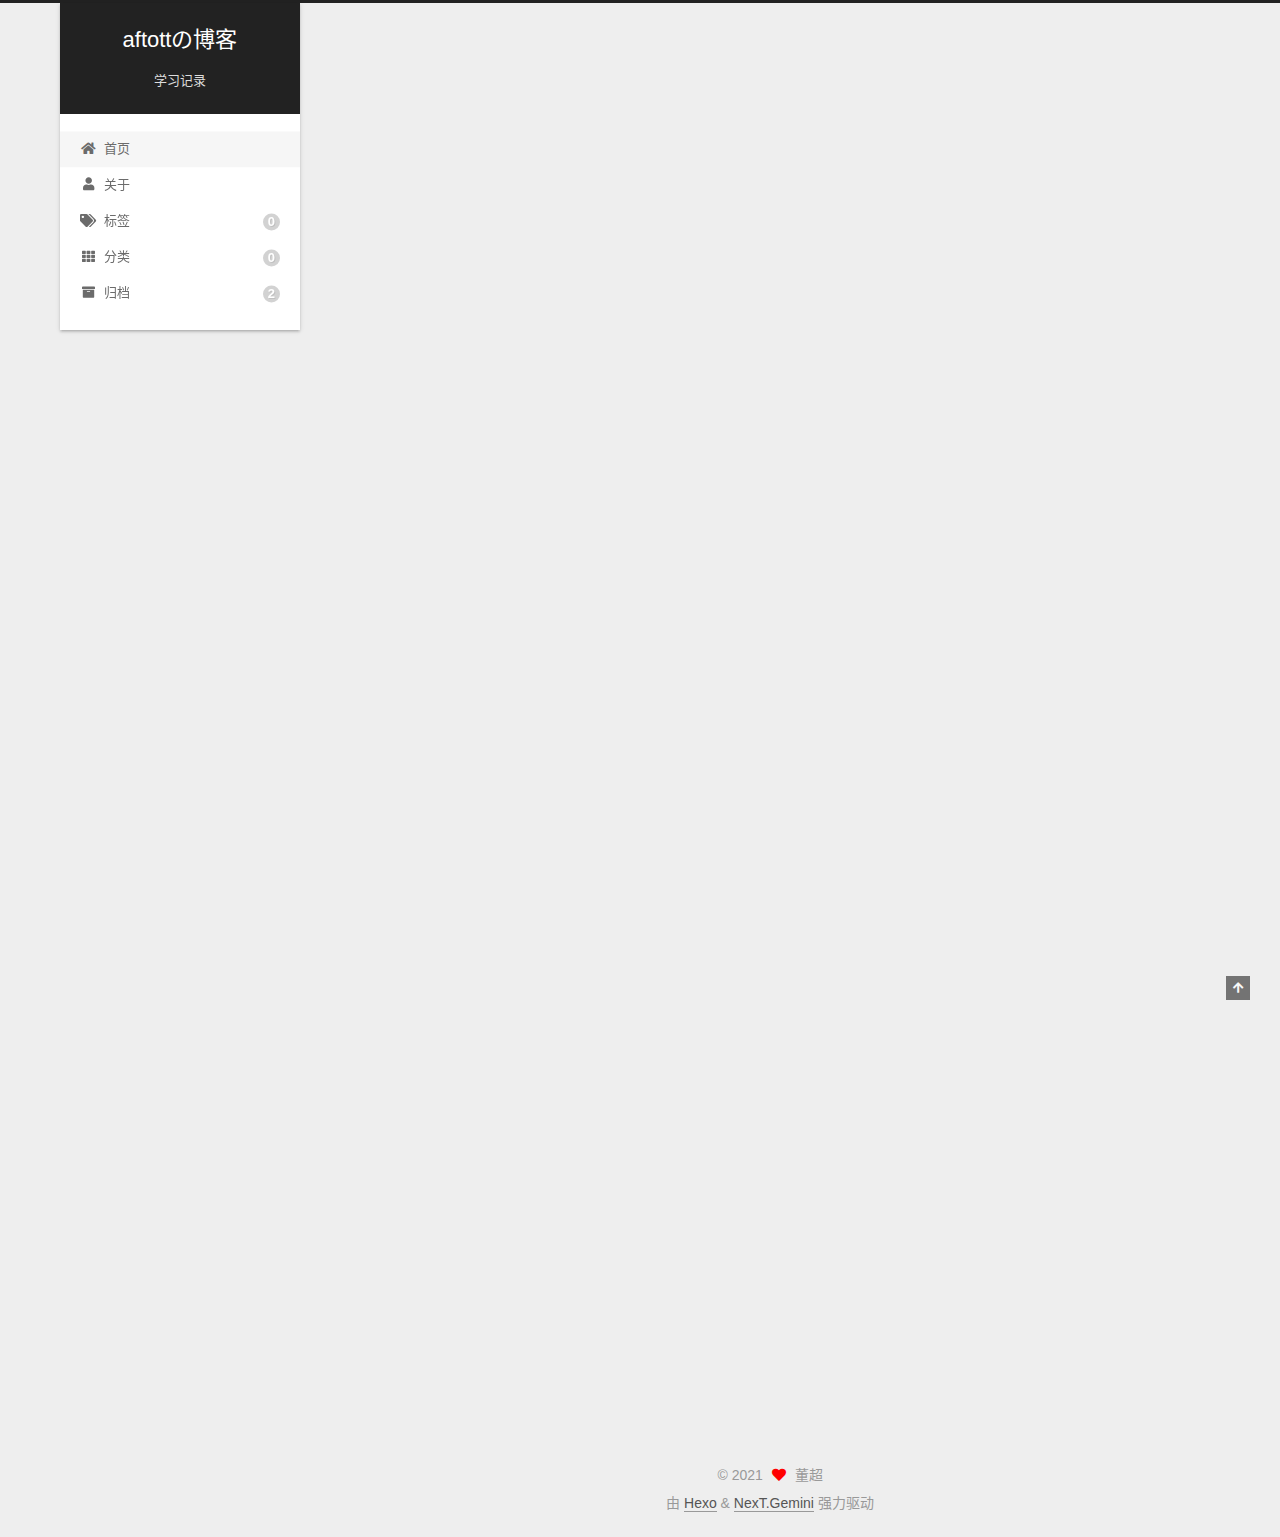
==== commit ed8b75ad: "Site updated: 2021-08-10 21:58:46" ====
--- a/index.html
+++ b/index.html
@@ -405,6 +405,7 @@
   </div>
 
   
+  <script size="300" alpha="0.6" zIndex="-1" src="/lib/canvas-ribbon/canvas-ribbon.js"></script>
   <script src="/lib/anime.min.js"></script>
   <script src="/lib/velocity/velocity.min.js"></script>
   <script src="/lib/velocity/velocity.ui.min.js"></script>
--- a/css/main.css
+++ b/css/main.css
@@ -1168,7 +1168,7 @@
 }
 .links-of-author a::before,
 .links-of-author span.exturl::before {
-  background: #e3050f;
+  background: #a6e993;
   border-radius: 50%;
   content: ' ';
   display: inline-block;
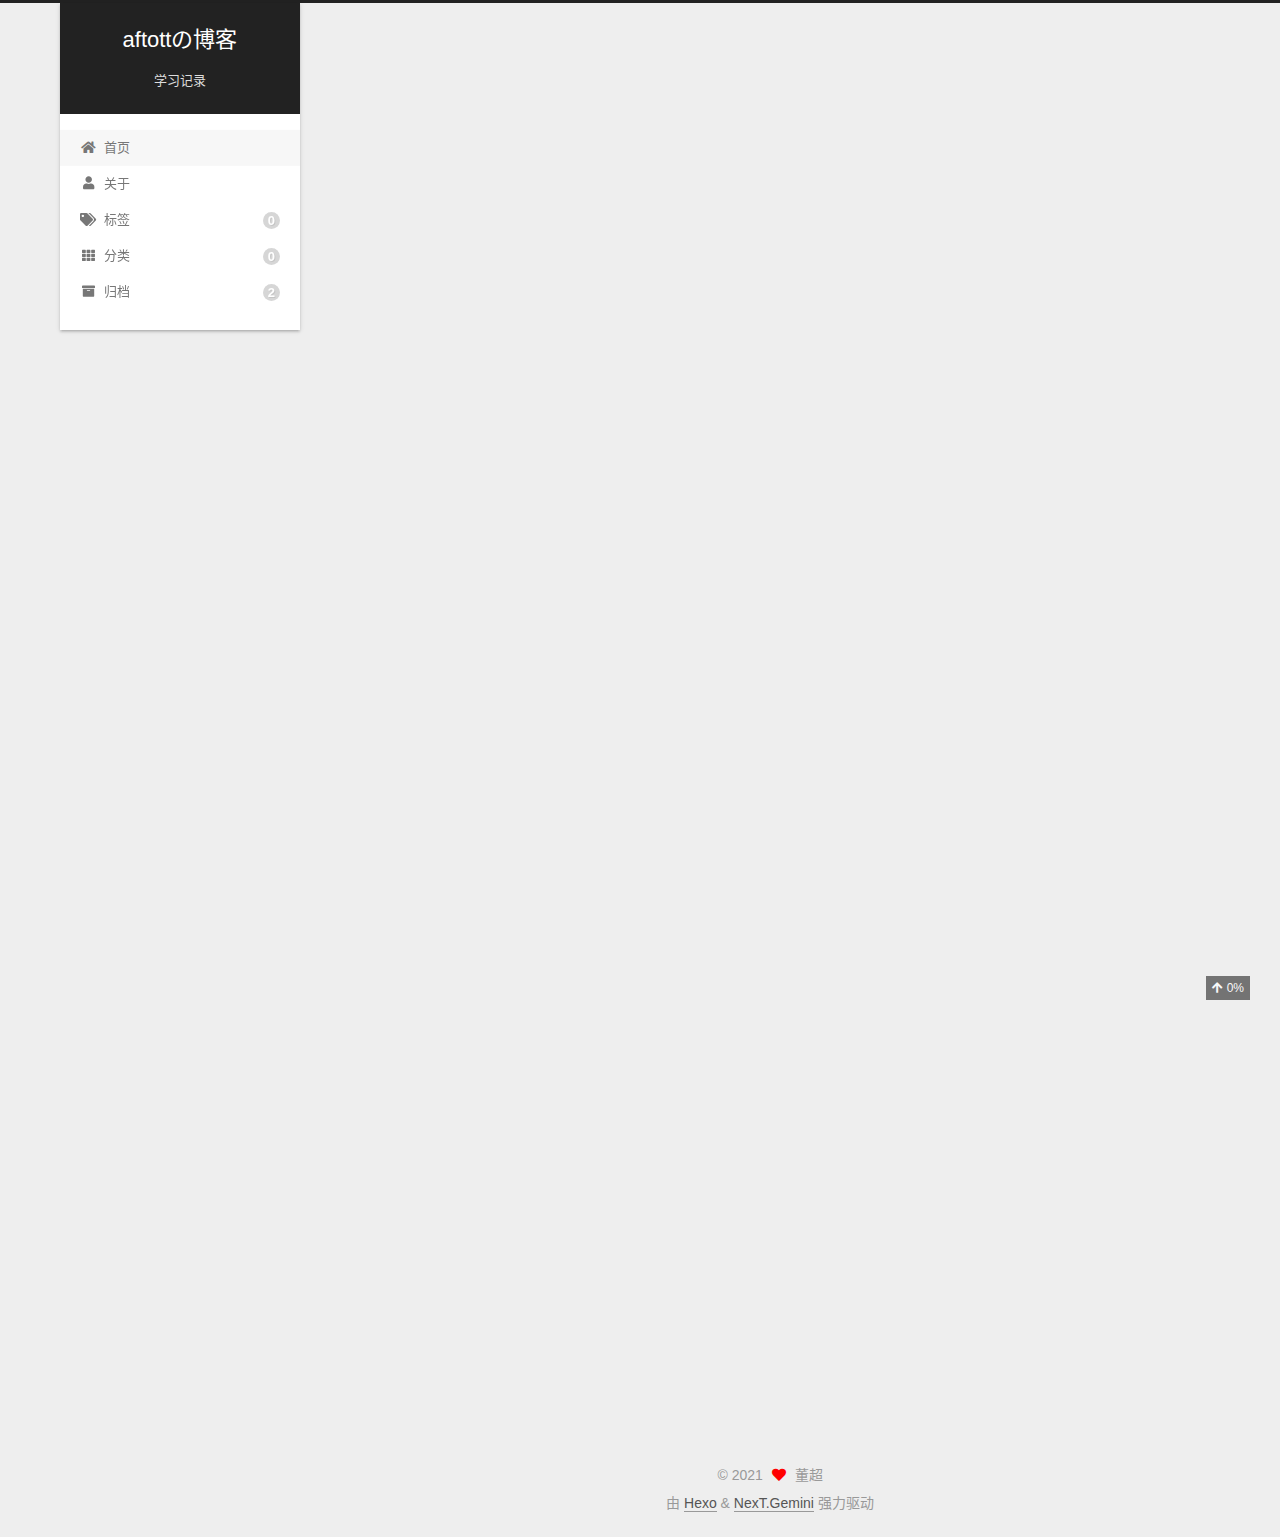
==== commit e39cc1a5: "Site updated: 2021-08-11 00:20:36" ====
--- a/index.html
+++ b/index.html
@@ -17,13 +17,15 @@
 
 <script id="hexo-configurations">
     var NexT = window.NexT || {};
-    var CONFIG = {"hostname":"www.aftott.cn","root":"/","scheme":"Gemini","version":"7.8.0","exturl":false,"sidebar":{"position":"left","display":"post","padding":18,"offset":12,"onmobile":false},"copycode":{"enable":false,"show_result":false,"style":null},"back2top":{"enable":true,"sidebar":false,"scrollpercent":false},"bookmark":{"enable":false,"color":"#222","save":"auto"},"fancybox":false,"mediumzoom":false,"lazyload":false,"pangu":false,"comments":{"style":"tabs","active":null,"storage":true,"lazyload":false,"nav":null},"algolia":{"hits":{"per_page":10},"labels":{"input_placeholder":"Search for Posts","hits_empty":"We didn't find any results for the search: ${query}","hits_stats":"${hits} results found in ${time} ms"}},"localsearch":{"enable":false,"trigger":"auto","top_n_per_article":1,"unescape":false,"preload":false},"motion":{"enable":true,"async":false,"transition":{"post_block":"fadeIn","post_header":"slideDownIn","post_body":"slideDownIn","coll_header":"slideLeftIn","sidebar":"slideUpIn"}}};
+    var CONFIG = {"hostname":"www.aftott.cn","root":"/","scheme":"Gemini","version":"7.8.0","exturl":false,"sidebar":{"position":"left","display":"post","padding":18,"offset":12,"onmobile":false},"copycode":{"enable":false,"show_result":false,"style":null},"back2top":{"enable":true,"sidebar":false,"scrollpercent":true},"bookmark":{"enable":false,"color":"#222","save":"auto"},"fancybox":false,"mediumzoom":false,"lazyload":false,"pangu":false,"comments":{"style":"tabs","active":null,"storage":true,"lazyload":false,"nav":null},"algolia":{"hits":{"per_page":10},"labels":{"input_placeholder":"Search for Posts","hits_empty":"We didn't find any results for the search: ${query}","hits_stats":"${hits} results found in ${time} ms"}},"localsearch":{"enable":false,"trigger":"auto","top_n_per_article":1,"unescape":false,"preload":false},"motion":{"enable":true,"async":false,"transition":{"post_block":"fadeIn","post_header":"slideDownIn","post_body":"slideDownIn","coll_header":"slideLeftIn","sidebar":"slideUpIn"}}};
   </script>
 
-  <meta property="og:type" content="website">
+  <meta name="description" content="Stay hungry, Stay foolish">
+<meta property="og:type" content="website">
 <meta property="og:title" content="aftottの博客">
 <meta property="og:url" content="https://www.aftott.cn/index.html">
 <meta property="og:site_name" content="aftottの博客">
+<meta property="og:description" content="Stay hungry, Stay foolish">
 <meta property="og:locale" content="zh_CN">
 <meta property="article:author" content="董超">
 <meta name="twitter:card" content="summary">
@@ -164,9 +166,9 @@
     <link itemprop="mainEntityOfPage" href="https://www.aftott.cn/2021/08/10/helloworld/">
 
     <span hidden itemprop="author" itemscope itemtype="http://schema.org/Person">
-      <meta itemprop="image" content="/images/avatar.gif">
+      <meta itemprop="image" content="/images/78429694_p0.jpg">
       <meta itemprop="name" content="董超">
-      <meta itemprop="description" content="">
+      <meta itemprop="description" content="Stay hungry, Stay foolish">
     </span>
 
     <span hidden itemprop="publisher" itemscope itemtype="http://schema.org/Organization">
@@ -225,9 +227,9 @@
     <link itemprop="mainEntityOfPage" href="https://www.aftott.cn/2021/08/09/hello-world/">
 
     <span hidden itemprop="author" itemscope itemtype="http://schema.org/Person">
-      <meta itemprop="image" content="/images/avatar.gif">
+      <meta itemprop="image" content="/images/78429694_p0.jpg">
       <meta itemprop="name" content="董超">
-      <meta itemprop="description" content="">
+      <meta itemprop="description" content="Stay hungry, Stay foolish">
     </span>
 
     <span hidden itemprop="publisher" itemscope itemtype="http://schema.org/Organization">
@@ -346,8 +348,10 @@
 
       <div class="site-overview-wrap sidebar-panel">
         <div class="site-author motion-element" itemprop="author" itemscope itemtype="http://schema.org/Person">
+    <img class="site-author-image" itemprop="image" alt="董超"
+      src="/images/78429694_p0.jpg">
   <p class="site-author-name" itemprop="name">董超</p>
-  <div class="site-description" itemprop="description"></div>
+  <div class="site-description" itemprop="description">Stay hungry, Stay foolish</div>
 </div>
 <div class="site-state-wrap motion-element">
   <nav class="site-state">
@@ -360,6 +364,14 @@
       </div>
   </nav>
 </div>
+  <div class="links-of-author motion-element">
+      <span class="links-of-author-item">
+        <a href="https://github.com/aftott" title="GitHub → https:&#x2F;&#x2F;github.com&#x2F;aftott" rel="noopener" target="_blank"><i class="fab fa-github fa-fw"></i>GitHub</a>
+      </span>
+  </div>
+  <div class="cc-license motion-element" itemprop="license">
+    <a href="https://creativecommons.org/licenses/by-nc-sa/4.0/" class="cc-opacity" rel="noopener" target="_blank"><img src="/images/cc-by-nc-sa.svg" alt="Creative Commons"></a>
+  </div>
 
 
 
--- a/css/main.css
+++ b/css/main.css
@@ -1141,6 +1141,7 @@
   margin: 0 auto;
   max-width: 120px;
   padding: 2px;
+  border-radius: 50%;
 }
 .site-author-name {
   color: var(--text-color);
@@ -1168,7 +1169,7 @@
 }
 .links-of-author a::before,
 .links-of-author span.exturl::before {
-  background: #a6e993;
+  background: #ffc93b;
   border-radius: 50%;
   content: ' ';
   display: inline-block;
@@ -1494,10 +1495,7 @@
   position: fixed;
   transition-property: bottom;
   z-index: 1300;
-  width: 24px;
-}
-.back-to-top span {
-  display: none;
+  width: initial;
 }
 .back-to-top:hover {
   color: #fc6423;
@@ -1962,6 +1960,13 @@
 #qr p {
   text-align: center;
 }
+.post-copyright {
+  background: var(--card-bg-color);
+  border-left: 3px solid #ff2a2a;
+  list-style: none;
+  margin: 2em 0 0;
+  padding: 0.5em 1em;
+}
 .category-all-page .category-all-title {
   text-align: center;
 }
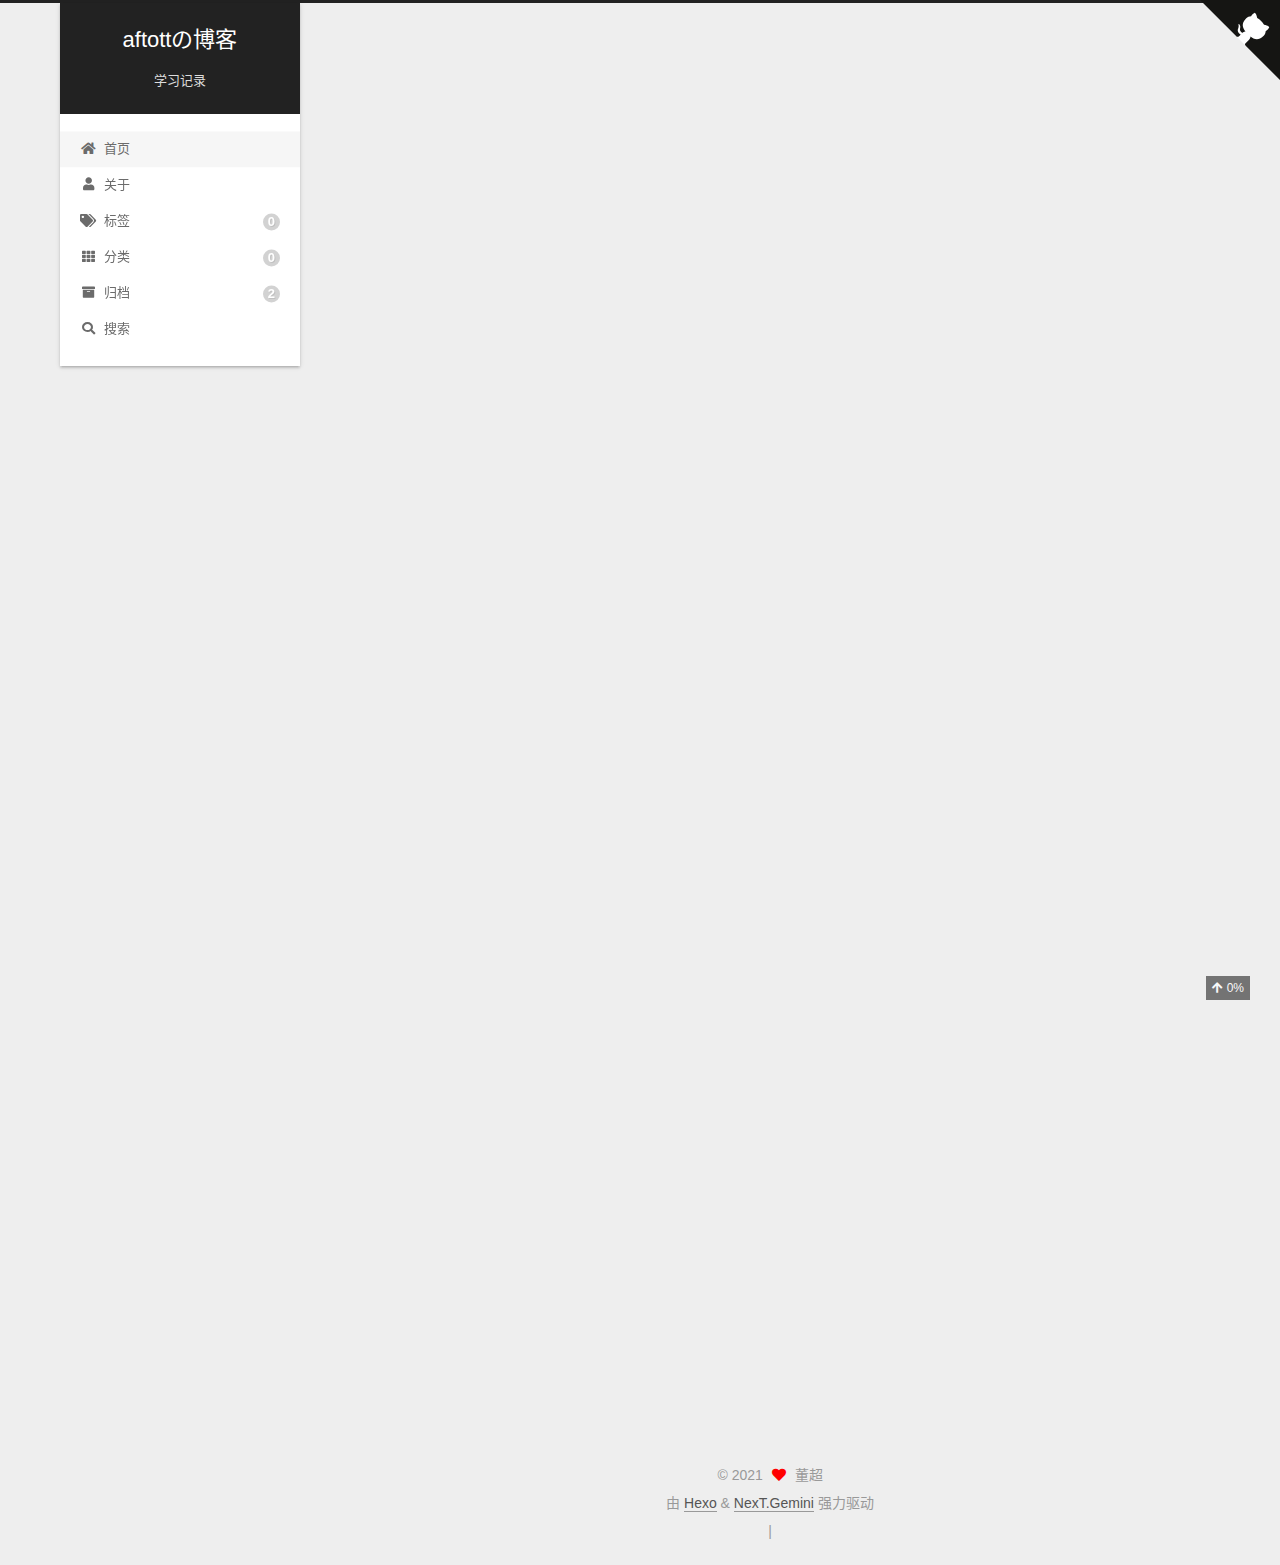
==== commit 722ce34e: "Site updated: 2021-08-11 07:57:46" ====
--- a/index.html
+++ b/index.html
@@ -17,7 +17,7 @@
 
 <script id="hexo-configurations">
     var NexT = window.NexT || {};
-    var CONFIG = {"hostname":"www.aftott.cn","root":"/","scheme":"Gemini","version":"7.8.0","exturl":false,"sidebar":{"position":"left","display":"post","padding":18,"offset":12,"onmobile":false},"copycode":{"enable":false,"show_result":false,"style":null},"back2top":{"enable":true,"sidebar":false,"scrollpercent":true},"bookmark":{"enable":false,"color":"#222","save":"auto"},"fancybox":false,"mediumzoom":false,"lazyload":false,"pangu":false,"comments":{"style":"tabs","active":null,"storage":true,"lazyload":false,"nav":null},"algolia":{"hits":{"per_page":10},"labels":{"input_placeholder":"Search for Posts","hits_empty":"We didn't find any results for the search: ${query}","hits_stats":"${hits} results found in ${time} ms"}},"localsearch":{"enable":false,"trigger":"auto","top_n_per_article":1,"unescape":false,"preload":false},"motion":{"enable":true,"async":false,"transition":{"post_block":"fadeIn","post_header":"slideDownIn","post_body":"slideDownIn","coll_header":"slideLeftIn","sidebar":"slideUpIn"}}};
+    var CONFIG = {"hostname":"www.aftott.cn","root":"/","scheme":"Gemini","version":"7.8.0","exturl":false,"sidebar":{"position":"left","display":"post","padding":18,"offset":12,"onmobile":false},"copycode":{"enable":false,"show_result":false,"style":null},"back2top":{"enable":true,"sidebar":false,"scrollpercent":true},"bookmark":{"enable":false,"color":"#222","save":"auto"},"fancybox":false,"mediumzoom":false,"lazyload":false,"pangu":false,"comments":{"style":"tabs","active":null,"storage":true,"lazyload":false,"nav":null},"algolia":{"hits":{"per_page":10},"labels":{"input_placeholder":"Search for Posts","hits_empty":"We didn't find any results for the search: ${query}","hits_stats":"${hits} results found in ${time} ms"}},"localsearch":{"enable":true,"trigger":"auto","top_n_per_article":1,"unescape":false,"preload":false},"motion":{"enable":true,"async":false,"transition":{"post_block":"fadeIn","post_header":"slideDownIn","post_body":"slideDownIn","coll_header":"slideLeftIn","sidebar":"slideUpIn"}},"path":"search.xml"};
   </script>
 
   <meta name="description" content="Stay hungry, Stay foolish">
@@ -79,6 +79,7 @@
 <body itemscope itemtype="http://schema.org/WebPage">
   <div class="container use-motion">
     <div class="headband"></div>
+    <a target="_blank" rel="noopener" href="https://github.com/aftott" class="github-corner" aria-label="View source on GitHub"><svg width="80" height="80" viewBox="0 0 250 250" style="fill:#151513; color:#fff; position: absolute; top: 0; border: 0; right: 0;" aria-hidden="true"><path d="M0,0 L115,115 L130,115 L142,142 L250,250 L250,0 Z"></path><path d="M128.3,109.0 C113.8,99.7 119.0,89.6 119.0,89.6 C122.0,82.7 120.5,78.6 120.5,78.6 C119.2,72.0 123.4,76.3 123.4,76.3 C127.3,80.9 125.5,87.3 125.5,87.3 C122.9,97.6 130.6,101.9 134.4,103.2" fill="currentColor" style="transform-origin: 130px 106px;" class="octo-arm"></path><path d="M115.0,115.0 C114.9,115.1 118.7,116.5 119.8,115.4 L133.7,101.6 C136.9,99.2 139.9,98.4 142.2,98.6 C133.8,88.0 127.5,74.4 143.8,58.0 C148.5,53.4 154.0,51.2 159.7,51.0 C160.3,49.4 163.2,43.6 171.4,40.1 C171.4,40.1 176.1,42.5 178.8,56.2 C183.1,58.6 187.2,61.8 190.9,65.4 C194.5,69.0 197.7,73.2 200.1,77.6 C213.8,80.2 216.3,84.9 216.3,84.9 C212.7,93.1 206.9,96.0 205.4,96.6 C205.1,102.4 203.0,107.8 198.3,112.5 C181.9,128.9 168.3,122.5 157.7,114.1 C157.9,116.9 156.7,120.9 152.7,124.9 L141.0,136.5 C139.8,137.7 141.6,141.9 141.8,141.8 Z" fill="currentColor" class="octo-body"></path></svg></a><style>.github-corner:hover .octo-arm{animation:octocat-wave 560ms ease-in-out}@keyframes octocat-wave{0%,100%{transform:rotate(0)}20%,60%{transform:rotate(-25deg)}40%,80%{transform:rotate(10deg)}}@media (max-width:500px){.github-corner:hover .octo-arm{animation:none}.github-corner .octo-arm{animation:octocat-wave 560ms ease-in-out}}</style>
 
     <header class="header" itemscope itemtype="http://schema.org/WPHeader">
       <div class="header-inner"><div class="site-brand-container">
@@ -102,6 +103,7 @@
 
   <div class="site-nav-right">
     <div class="toggle popup-trigger">
+        <i class="fa fa-search fa-fw fa-lg"></i>
     </div>
   </div>
 </div>
@@ -136,11 +138,38 @@
     <a href="/archives/" rel="section"><i class="fa fa-archive fa-fw"></i>归档<span class="badge">2</span></a>
 
   </li>
+      <li class="menu-item menu-item-search">
+        <a role="button" class="popup-trigger"><i class="fa fa-search fa-fw"></i>搜索
+        </a>
+      </li>
   </ul>
 </nav>
 
 
 
+  <div class="search-pop-overlay">
+    <div class="popup search-popup">
+        <div class="search-header">
+  <span class="search-icon">
+    <i class="fa fa-search"></i>
+  </span>
+  <div class="search-input-container">
+    <input autocomplete="off" autocapitalize="off"
+           placeholder="搜索..." spellcheck="false"
+           type="search" class="search-input">
+  </div>
+  <span class="popup-btn-close">
+    <i class="fa fa-times-circle"></i>
+  </span>
+</div>
+<div id="search-result">
+  <div id="no-result">
+    <i class="fa fa-spinner fa-pulse fa-5x fa-fw"></i>
+  </div>
+</div>
+
+    </div>
+  </div>
 
 </div>
     </header>
@@ -404,6 +433,26 @@
   </div>
 
         
+<div class="busuanzi-count">
+  <script async src="https://busuanzi.ibruce.info/busuanzi/2.3/busuanzi.pure.mini.js"></script>
+    <span class="post-meta-item" id="busuanzi_container_site_uv" style="display: none;">
+      <span class="post-meta-item-icon">
+        <i class="fa fa-user"></i>
+      </span>
+      <span class="site-uv" title="总访客量">
+        <span id="busuanzi_value_site_uv"></span>
+      </span>
+    </span>
+    <span class="post-meta-divider">|</span>
+    <span class="post-meta-item" id="busuanzi_container_site_pv" style="display: none;">
+      <span class="post-meta-item-icon">
+        <i class="fa fa-eye"></i>
+      </span>
+      <span class="site-pv" title="总访问量">
+        <span id="busuanzi_value_site_pv"></span>
+      </span>
+    </span>
+</div>
 
 
 
@@ -440,6 +489,10 @@
 
 
 
+  
+<script src="/js/local-search.js"></script>
+
+
 
 
 
--- a/css/main.css
+++ b/css/main.css
@@ -1169,7 +1169,7 @@
 }
 .links-of-author a::before,
 .links-of-author span.exturl::before {
-  background: #ffc93b;
+  background: #ffbdff;
   border-radius: 50%;
   content: ' ';
   display: inline-block;
@@ -2146,6 +2146,106 @@
 .tag-cloud a:hover {
   color: var(--link-hover-color) !important;
 }
+.search-pop-overlay {
+  background: rgba(0,0,0,0);
+  height: 100%;
+  left: 0;
+  position: fixed;
+  top: 0;
+  transition: visibility 0s linear 0.2s, background 0.2s;
+  visibility: hidden;
+  width: 100%;
+  z-index: 1400;
+}
+.search-pop-overlay.search-active {
+  background: rgba(0,0,0,0.3);
+  transition: background 0.2s;
+  visibility: visible;
+}
+.search-popup {
+  background: var(--card-bg-color);
+  border-radius: 5px;
+  height: 80%;
+  left: calc(50% - 350px);
+  position: fixed;
+  top: 10%;
+  transform: scale(0);
+  transition: transform 0.2s;
+  width: 700px;
+  z-index: 1500;
+}
+.search-active .search-popup {
+  transform: scale(1);
+}
+@media (max-width: 767px) {
+  .search-popup {
+    border-radius: 0;
+    height: 100%;
+    left: 0;
+    margin: 0;
+    top: 0;
+    width: 100%;
+  }
+}
+.search-popup .search-icon,
+.search-popup .popup-btn-close {
+  color: #999;
+  font-size: 18px;
+  padding: 0 10px;
+}
+.search-popup .popup-btn-close {
+  cursor: pointer;
+}
+.search-popup .popup-btn-close:hover .fa {
+  color: #222;
+}
+.search-popup .search-header {
+  background: #eee;
+  border-top-left-radius: 5px;
+  border-top-right-radius: 5px;
+  display: flex;
+  padding: 5px;
+}
+.search-popup input.search-input {
+  background: transparent;
+  border: 0;
+  outline: 0;
+  width: 100%;
+}
+.search-popup input.search-input::-webkit-search-cancel-button {
+  display: none;
+}
+.search-popup .search-input-container {
+  flex-grow: 1;
+  padding: 2px;
+}
+.search-popup ul.search-result-list {
+  margin: 0 5px;
+  padding: 0;
+  width: 100%;
+}
+.search-popup p.search-result {
+  border-bottom: 1px dashed #ccc;
+  padding: 5px 0;
+}
+.search-popup a.search-result-title {
+  font-weight: bold;
+}
+.search-popup .search-keyword {
+  border-bottom: 1px dashed #ff2a2a;
+  color: #ff2a2a;
+  font-weight: bold;
+}
+.search-popup #search-result {
+  display: flex;
+  height: calc(100% - 55px);
+  overflow: auto;
+  padding: 5px 25px;
+}
+.search-popup #no-result {
+  color: #ccc;
+  margin: auto;
+}
 .header {
   margin: 0 auto;
   position: relative;
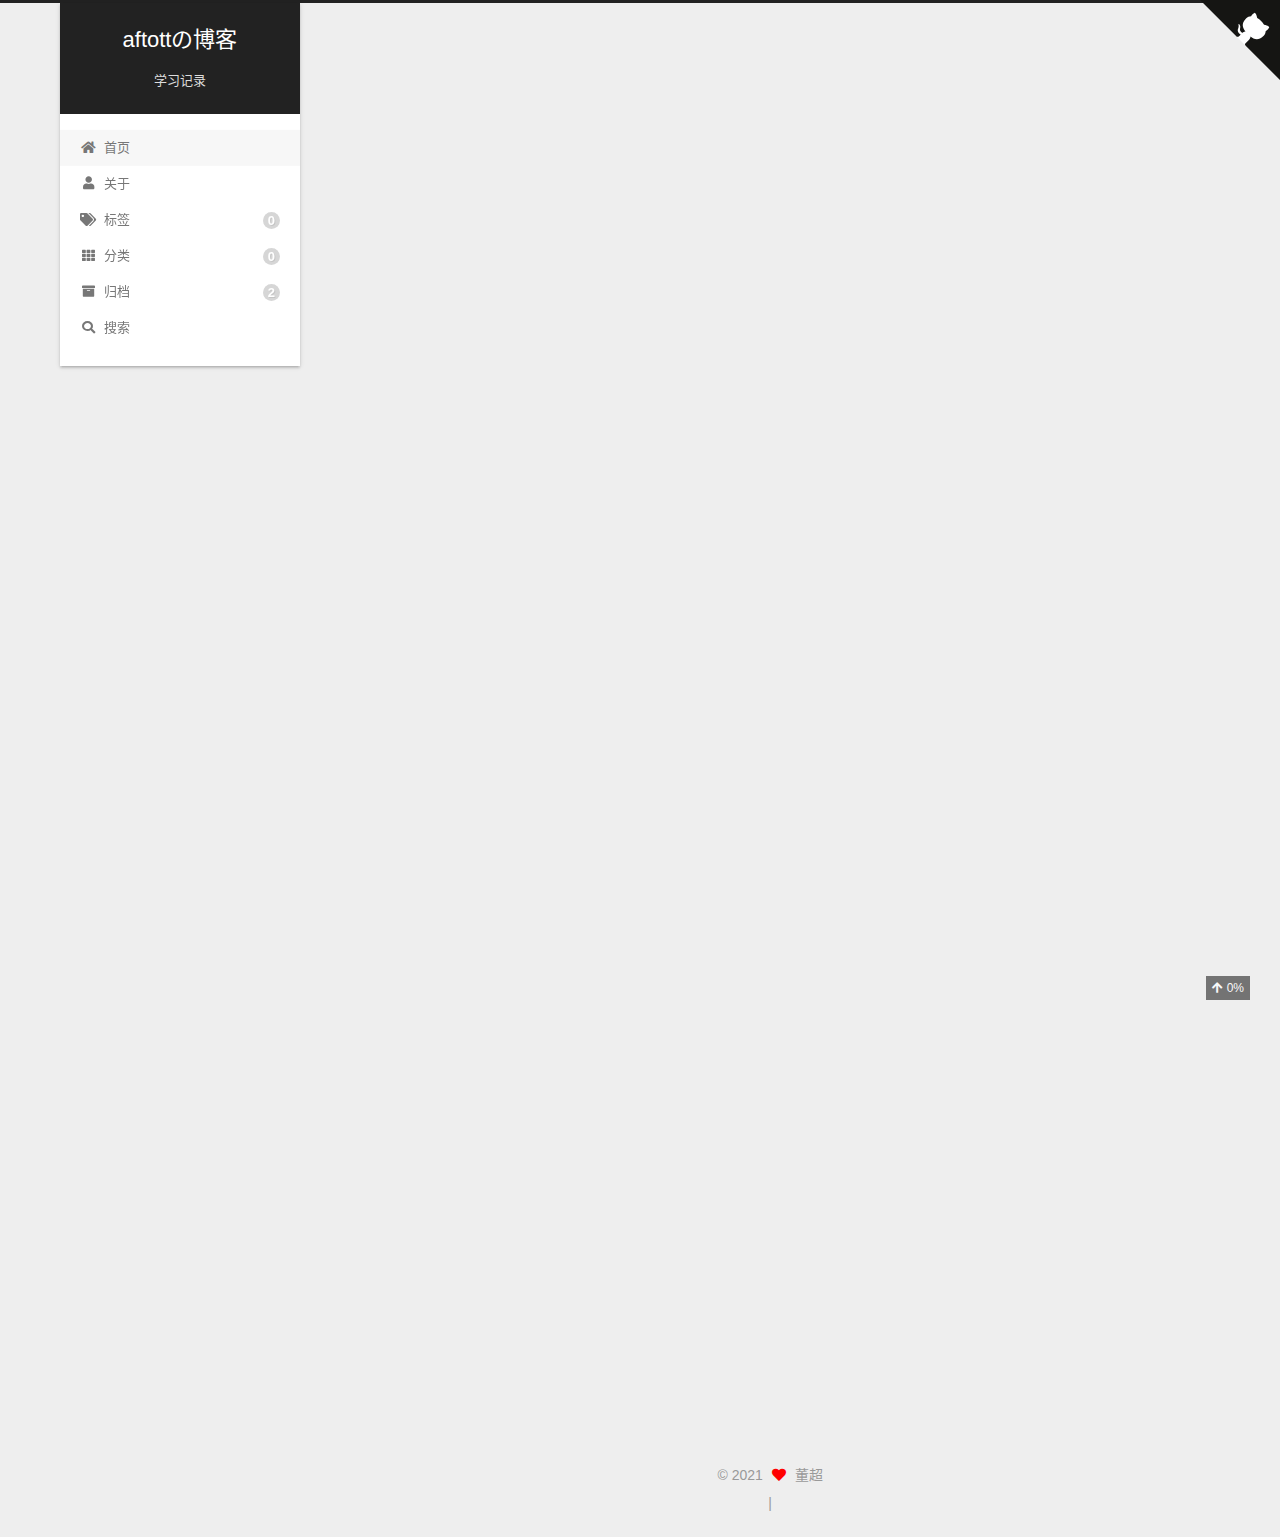
==== commit e7940aa7: "Site updated: 2021-08-11 13:40:03" ====
--- a/index.html
+++ b/index.html
@@ -14,6 +14,8 @@
 
 
 <link rel="stylesheet" href="/lib/font-awesome/css/all.min.css">
+  <link rel="stylesheet" href="//cdn.jsdelivr.net/npm/pace-js@1/themes/blue/pace-theme-minimal.css">
+  <script src="//cdn.jsdelivr.net/npm/pace-js@1/pace.min.js"></script>
 
 <script id="hexo-configurations">
     var NexT = window.NexT || {};
@@ -399,7 +401,7 @@
       </span>
   </div>
   <div class="cc-license motion-element" itemprop="license">
-    <a href="https://creativecommons.org/licenses/by-nc-sa/4.0/" class="cc-opacity" rel="noopener" target="_blank"><img src="/images/cc-by-nc-sa.svg" alt="Creative Commons"></a>
+    <a href="https://creativecommons.org/licenses/by-nc-sa/4.0/zh-CN" class="cc-opacity" rel="noopener" target="_blank"><img src="/images/cc-by-nc-sa.svg" alt="Creative Commons"></a>
   </div>
 
 
@@ -429,8 +431,10 @@
   </span>
   <span class="author" itemprop="copyrightHolder">董超</span>
 </div>
+
+<!--
   <div class="powered-by">由 <a href="https://hexo.io/" class="theme-link" rel="noopener" target="_blank">Hexo</a> & <a href="https://theme-next.org/" class="theme-link" rel="noopener" target="_blank">NexT.Gemini</a> 强力驱动
-  </div>
+  </div>-->
 
         
 <div class="busuanzi-count">
--- a/css/main.css
+++ b/css/main.css
@@ -1169,7 +1169,7 @@
 }
 .links-of-author a::before,
 .links-of-author span.exturl::before {
-  background: #ffbdff;
+  background: #3bbfd9;
   border-radius: 50%;
   content: ' ';
   display: inline-block;
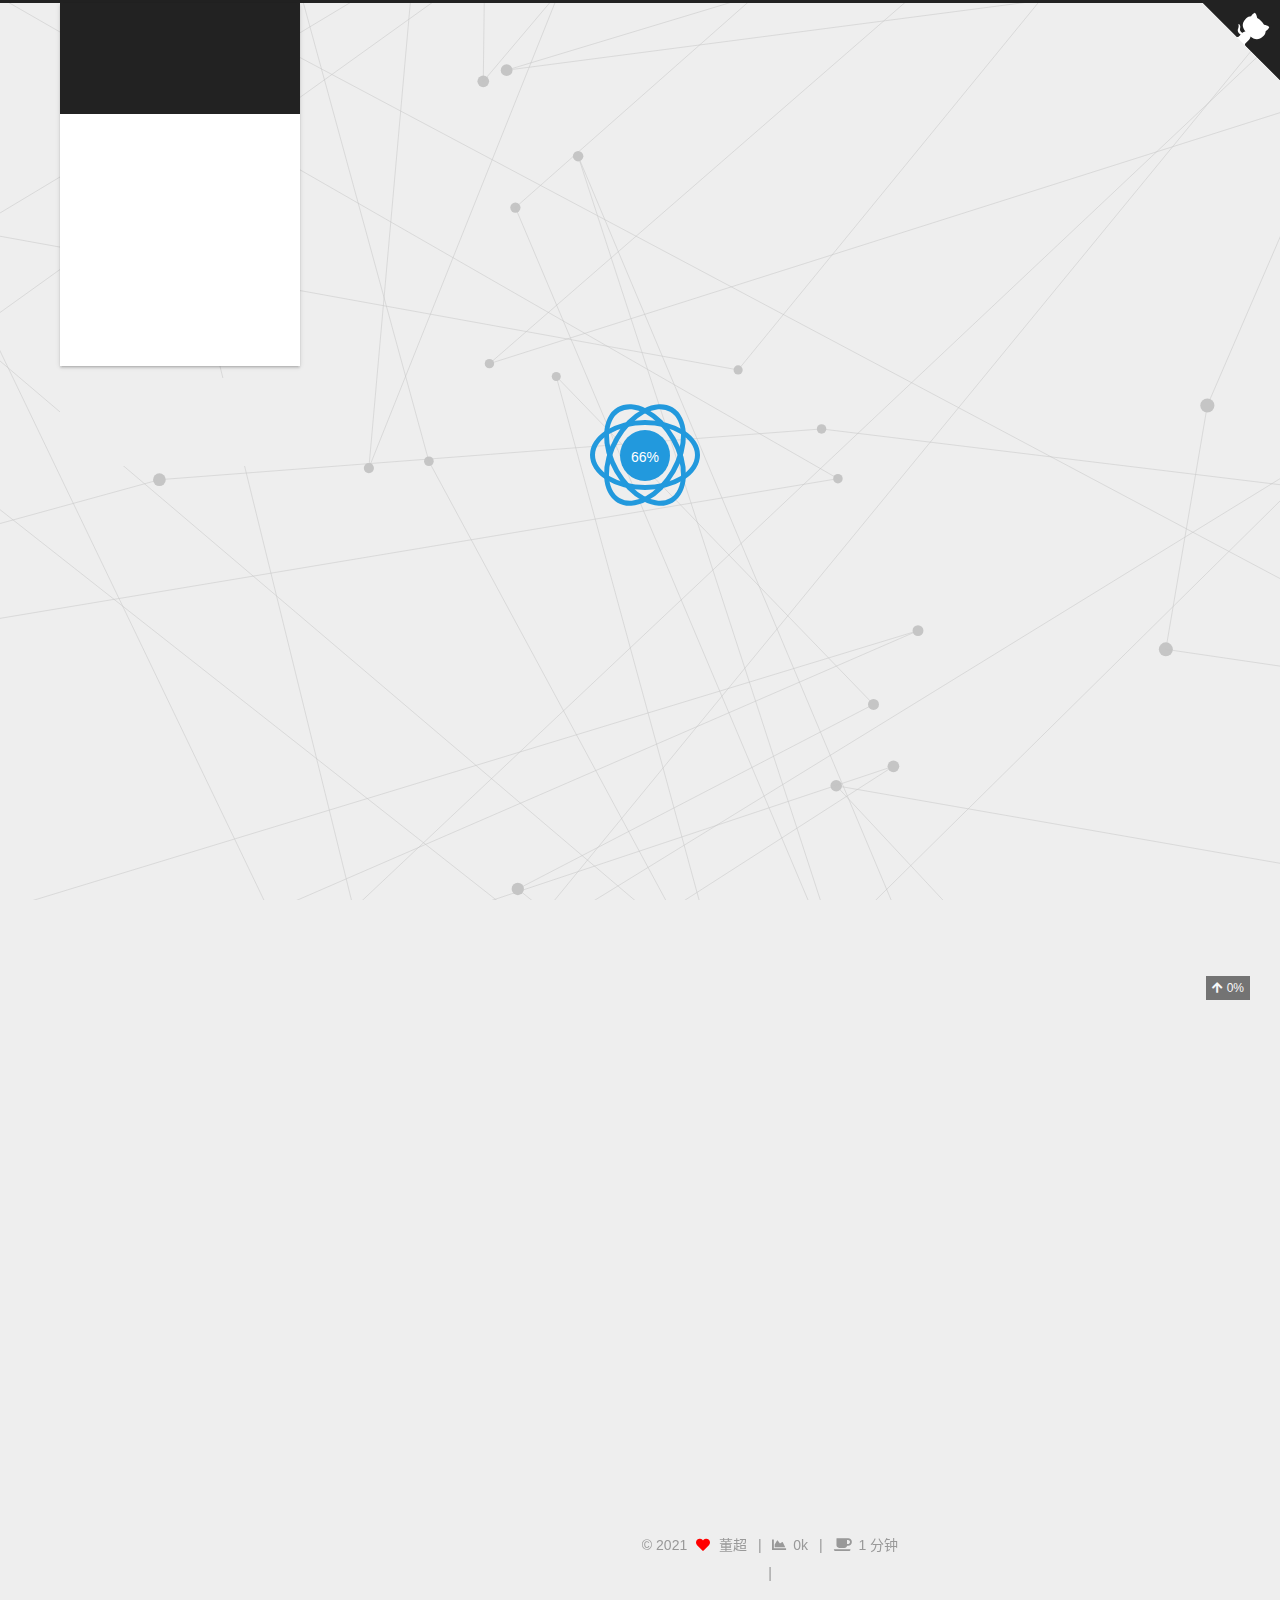
==== commit 9988d708: "Site updated: 2021-08-11 21:54:19" ====
--- a/index.html
+++ b/index.html
@@ -14,12 +14,13 @@
 
 
 <link rel="stylesheet" href="/lib/font-awesome/css/all.min.css">
-  <link rel="stylesheet" href="//cdn.jsdelivr.net/npm/pace-js@1/themes/blue/pace-theme-minimal.css">
-  <script src="//cdn.jsdelivr.net/npm/pace-js@1/pace.min.js"></script>
+  <link rel="stylesheet" href="//cdn.jsdelivr.net/gh/fancyapps/fancybox@3/dist/jquery.fancybox.min.css">
+  <link rel="stylesheet" href="/lib/pace/pace-theme-center-atom.min.css">
+  <script src="/lib/pace/pace.min.js"></script>
 
 <script id="hexo-configurations">
     var NexT = window.NexT || {};
-    var CONFIG = {"hostname":"www.aftott.cn","root":"/","scheme":"Gemini","version":"7.8.0","exturl":false,"sidebar":{"position":"left","display":"post","padding":18,"offset":12,"onmobile":false},"copycode":{"enable":false,"show_result":false,"style":null},"back2top":{"enable":true,"sidebar":false,"scrollpercent":true},"bookmark":{"enable":false,"color":"#222","save":"auto"},"fancybox":false,"mediumzoom":false,"lazyload":false,"pangu":false,"comments":{"style":"tabs","active":null,"storage":true,"lazyload":false,"nav":null},"algolia":{"hits":{"per_page":10},"labels":{"input_placeholder":"Search for Posts","hits_empty":"We didn't find any results for the search: ${query}","hits_stats":"${hits} results found in ${time} ms"}},"localsearch":{"enable":true,"trigger":"auto","top_n_per_article":1,"unescape":false,"preload":false},"motion":{"enable":true,"async":false,"transition":{"post_block":"fadeIn","post_header":"slideDownIn","post_body":"slideDownIn","coll_header":"slideLeftIn","sidebar":"slideUpIn"}},"path":"search.xml"};
+    var CONFIG = {"hostname":"www.aftott.cn","root":"/","scheme":"Gemini","version":"7.8.0","exturl":false,"sidebar":{"position":"left","display":"post","padding":18,"offset":12,"onmobile":false},"copycode":{"enable":false,"show_result":false,"style":null},"back2top":{"enable":true,"sidebar":false,"scrollpercent":true},"bookmark":{"enable":false,"color":"#222","save":"auto"},"fancybox":true,"mediumzoom":false,"lazyload":false,"pangu":false,"comments":{"style":"tabs","active":null,"storage":true,"lazyload":false,"nav":null},"algolia":{"hits":{"per_page":10},"labels":{"input_placeholder":"Search for Posts","hits_empty":"We didn't find any results for the search: ${query}","hits_stats":"${hits} results found in ${time} ms"}},"localsearch":{"enable":true,"trigger":"auto","top_n_per_article":1,"unescape":false,"preload":false},"motion":{"enable":true,"async":false,"transition":{"post_block":"fadeIn","post_header":"slideDownIn","post_body":"slideDownIn","coll_header":"slideLeftIn","sidebar":"slideUpIn"}},"path":"search.xml"};
   </script>
 
   <meta name="description" content="Stay hungry, Stay foolish">
@@ -127,12 +128,12 @@
   </li>
         <li class="menu-item menu-item-tags">
 
-    <a href="/tags/" rel="section"><i class="fa fa-tags fa-fw"></i>标签<span class="badge">0</span></a>
+    <a href="/tags/" rel="section"><i class="fa fa-tags fa-fw"></i>标签<span class="badge">2</span></a>
 
   </li>
         <li class="menu-item menu-item-categories">
 
-    <a href="/categories/" rel="section"><i class="fa fa-th fa-fw"></i>分类<span class="badge">0</span></a>
+    <a href="/categories/" rel="section"><i class="fa fa-th fa-fw"></i>分类<span class="badge">1</span></a>
 
   </li>
         <li class="menu-item menu-item-archives">
@@ -182,6 +183,8 @@
     <span>0%</span>
   </div>
 
+  <a href="https://github.com/aftott" class="github-corner" title="Follow me on GitHub" aria-label="Follow me on GitHub" rel="noopener" target="_blank"><svg width="80" height="80" viewBox="0 0 250 250" aria-hidden="true"><path d="M0,0 L115,115 L130,115 L142,142 L250,250 L250,0 Z"></path><path d="M128.3,109.0 C113.8,99.7 119.0,89.6 119.0,89.6 C122.0,82.7 120.5,78.6 120.5,78.6 C119.2,72.0 123.4,76.3 123.4,76.3 C127.3,80.9 125.5,87.3 125.5,87.3 C122.9,97.6 130.6,101.9 134.4,103.2" fill="currentColor" style="transform-origin: 130px 106px;" class="octo-arm"></path><path d="M115.0,115.0 C114.9,115.1 118.7,116.5 119.8,115.4 L133.7,101.6 C136.9,99.2 139.9,98.4 142.2,98.6 C133.8,88.0 127.5,74.4 143.8,58.0 C148.5,53.4 154.0,51.2 159.7,51.0 C160.3,49.4 163.2,43.6 171.4,40.1 C171.4,40.1 176.1,42.5 178.8,56.2 C183.1,58.6 187.2,61.8 190.9,65.4 C194.5,69.0 197.7,73.2 200.1,77.6 C213.8,80.2 216.3,84.9 216.3,84.9 C212.7,93.1 206.9,96.0 205.4,96.6 C205.1,102.4 203.0,107.8 198.3,112.5 C181.9,128.9 168.3,122.5 157.7,114.1 C157.9,116.9 156.7,120.9 152.7,124.9 L141.0,136.5 C139.8,137.7 141.6,141.9 141.8,141.8 Z" fill="currentColor" class="octo-body"></path></svg></a>
+
 
     <main class="main">
       <div class="main-inner">
@@ -217,12 +220,41 @@
                 <i class="far fa-calendar"></i>
               </span>
               <span class="post-meta-item-text">发表于</span>
-              
-
-              <time title="创建时间：2021-08-10 13:17:59 / 修改时间：13:22:41" itemprop="dateCreated datePublished" datetime="2021-08-10T13:17:59+08:00">2021-08-10</time>
+
+              <time title="创建时间：2021-08-10 13:17:59" itemprop="dateCreated datePublished" datetime="2021-08-10T13:17:59+08:00">2021-08-10</time>
             </span>
-
-          
+              <span class="post-meta-item">
+                <span class="post-meta-item-icon">
+                  <i class="far fa-calendar-check"></i>
+                </span>
+                <span class="post-meta-item-text">更新于</span>
+                <time title="修改时间：2021-08-11 21:11:54" itemprop="dateModified" datetime="2021-08-11T21:11:54+08:00">2021-08-11</time>
+              </span>
+            <span class="post-meta-item">
+              <span class="post-meta-item-icon">
+                <i class="far fa-folder"></i>
+              </span>
+              <span class="post-meta-item-text">分类于</span>
+                <span itemprop="about" itemscope itemtype="http://schema.org/Thing">
+                  <a href="/categories/Testing/" itemprop="url" rel="index"><span itemprop="name">Testing</span></a>
+                </span>
+            </span>
+
+          <br>
+            <span class="post-meta-item" title="本文字数">
+              <span class="post-meta-item-icon">
+                <i class="far fa-file-word"></i>
+              </span>
+                <span class="post-meta-item-text">本文字数：</span>
+              <span>43</span>
+            </span>
+            <span class="post-meta-item" title="阅读时长">
+              <span class="post-meta-item-icon">
+                <i class="far fa-clock"></i>
+              </span>
+                <span class="post-meta-item-text">阅读时长 &asymp;</span>
+              <span>1 分钟</span>
+            </span>
 
         </div>
       </header>
@@ -282,7 +314,21 @@
               <time title="创建时间：2021-08-09 22:44:16" itemprop="dateCreated datePublished" datetime="2021-08-09T22:44:16+08:00">2021-08-09</time>
             </span>
 
-          
+          <br>
+            <span class="post-meta-item" title="本文字数">
+              <span class="post-meta-item-icon">
+                <i class="far fa-file-word"></i>
+              </span>
+                <span class="post-meta-item-text">本文字数：</span>
+              <span>367</span>
+            </span>
+            <span class="post-meta-item" title="阅读时长">
+              <span class="post-meta-item-icon">
+                <i class="far fa-clock"></i>
+              </span>
+                <span class="post-meta-item-text">阅读时长 &asymp;</span>
+              <span>1 分钟</span>
+            </span>
 
         </div>
       </header>
@@ -393,6 +439,18 @@
           <span class="site-state-item-name">日志</span>
         </a>
       </div>
+      <div class="site-state-item site-state-categories">
+            <a href="/categories/">
+          
+        <span class="site-state-item-count">1</span>
+        <span class="site-state-item-name">分类</span></a>
+      </div>
+      <div class="site-state-item site-state-tags">
+            <a href="/tags/">
+          
+        <span class="site-state-item-count">2</span>
+        <span class="site-state-item-name">标签</span></a>
+      </div>
   </nav>
 </div>
   <div class="links-of-author motion-element">
@@ -430,6 +488,16 @@
     <i class="fa fa-heart"></i>
   </span>
   <span class="author" itemprop="copyrightHolder">董超</span>
+    <span class="post-meta-divider">|</span>
+    <span class="post-meta-item-icon">
+      <i class="fa fa-chart-area"></i>
+    </span>
+    <span title="站点总字数">0k</span>
+    <span class="post-meta-divider">|</span>
+    <span class="post-meta-item-icon">
+      <i class="fa fa-coffee"></i>
+    </span>
+    <span title="站点阅读时长">1 分钟</span>
 </div>
 
 <!--
@@ -472,6 +540,8 @@
   
   <script size="300" alpha="0.6" zIndex="-1" src="/lib/canvas-ribbon/canvas-ribbon.js"></script>
   <script src="/lib/anime.min.js"></script>
+  <script src="//cdn.jsdelivr.net/npm/jquery@3/dist/jquery.min.js"></script>
+  <script src="//cdn.jsdelivr.net/gh/fancyapps/fancybox@3/dist/jquery.fancybox.min.js"></script>
   <script src="/lib/velocity/velocity.min.js"></script>
   <script src="/lib/velocity/velocity.ui.min.js"></script>
 
@@ -486,6 +556,8 @@
 <script src="/js/next-boot.js"></script>
 
 
+  <script defer src="/lib/three/three.min.js"></script>
+    <script defer src="/lib/three/canvas_lines.min.js"></script>
 
 
   
@@ -511,6 +583,16 @@
   
 
   
+  <script src="//cdn.jsdelivr.net/npm/quicklink@1/dist/quicklink.umd.js"></script>
+  <script>
+      window.addEventListener('load', () => {
+      quicklink({
+        timeout : 3000,
+        priority: true,
+        ignores : [uri => uri.includes('#'),uri => uri === 'https://www.aftott.cn/',]
+      });
+      });
+  </script>
 
 
   
--- a/css/main.css
+++ b/css/main.css
@@ -1104,6 +1104,77 @@
 .use-motion .menu-item {
   opacity: 0;
 }
+.github-corner :hover .octo-arm {
+  animation: octocat-wave 560ms ease-in-out;
+}
+.github-corner svg {
+  border: 0;
+  color: #fff;
+  fill: #222;
+  position: absolute;
+  right: 0;
+  top: 0;
+  z-index: 1000;
+}
+@media (max-width: 991px) {
+  .github-corner {
+    display: none;
+  }
+  .github-corner svg {
+    color: #222;
+    fill: #fff;
+  }
+  .github-corner .github-corner:hover .octo-arm {
+    animation: none;
+  }
+  .github-corner .github-corner .octo-arm {
+    animation: octocat-wave 560ms ease-in-out;
+  }
+}
+@-moz-keyframes octocat-wave {
+  0%, 100% {
+    transform: rotate(0);
+  }
+  20%, 60% {
+    transform: rotate(-25deg);
+  }
+  40%, 80% {
+    transform: rotate(10deg);
+  }
+}
+@-webkit-keyframes octocat-wave {
+  0%, 100% {
+    transform: rotate(0);
+  }
+  20%, 60% {
+    transform: rotate(-25deg);
+  }
+  40%, 80% {
+    transform: rotate(10deg);
+  }
+}
+@-o-keyframes octocat-wave {
+  0%, 100% {
+    transform: rotate(0);
+  }
+  20%, 60% {
+    transform: rotate(-25deg);
+  }
+  40%, 80% {
+    transform: rotate(10deg);
+  }
+}
+@keyframes octocat-wave {
+  0%, 100% {
+    transform: rotate(0);
+  }
+  20%, 60% {
+    transform: rotate(-25deg);
+  }
+  40%, 80% {
+    transform: rotate(10deg);
+  }
+}
 .sidebar {
   background: #222;
   bottom: 0;
@@ -1169,7 +1240,7 @@
 }
 .links-of-author a::before,
 .links-of-author span.exturl::before {
-  background: #3bbfd9;
+  background: #b944ee;
   border-radius: 50%;
   content: ' ';
   display: inline-block;
@@ -1960,6 +2031,41 @@
 #qr p {
   text-align: center;
 }
+#qr > div:hover p {
+  animation: roll 0.1s infinite linear;
+}
+@-moz-keyframes roll {
+  from {
+    transform: rotateZ(30deg);
+  }
+  to {
+    transform: rotateZ(-30deg);
+  }
+}
+@-webkit-keyframes roll {
+  from {
+    transform: rotateZ(30deg);
+  }
+  to {
+    transform: rotateZ(-30deg);
+  }
+}
+@-o-keyframes roll {
+  from {
+    transform: rotateZ(30deg);
+  }
+  to {
+    transform: rotateZ(-30deg);
+  }
+}
+@keyframes roll {
+  from {
+    transform: rotateZ(30deg);
+  }
+  to {
+    transform: rotateZ(-30deg);
+  }
+}
 .post-copyright {
   background: var(--card-bg-color);
   border-left: 3px solid #ff2a2a;
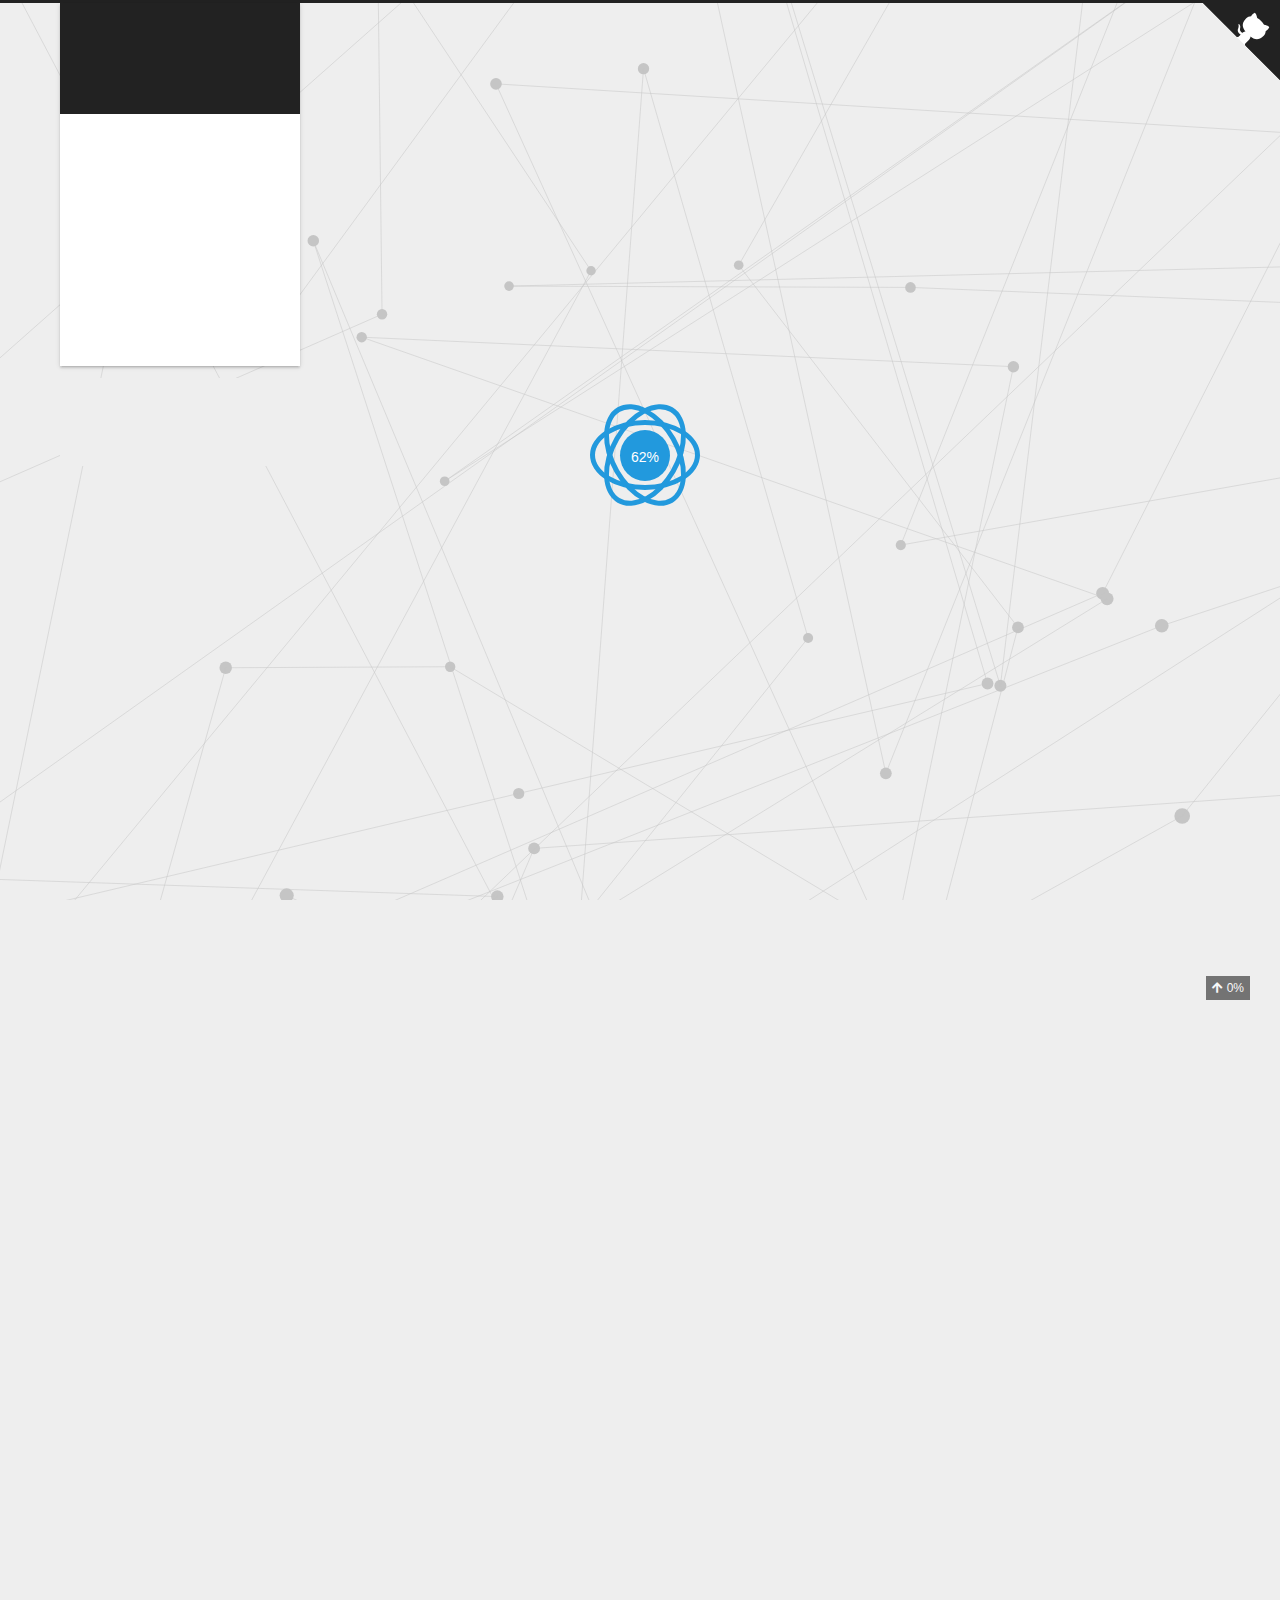
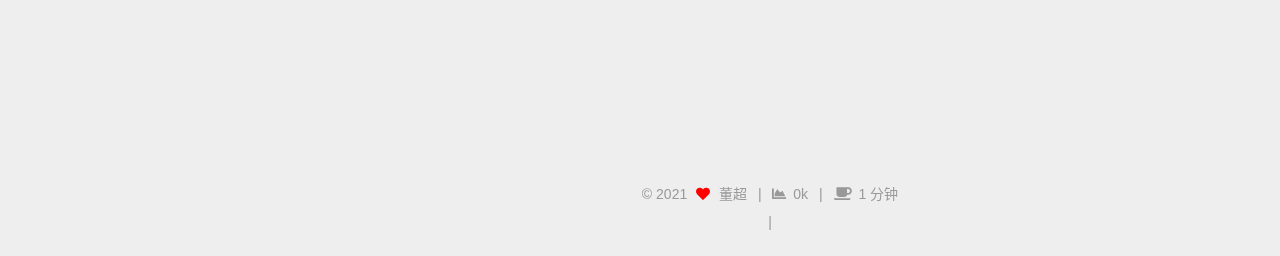
==== commit dd1f88c0: "Site updated: 2021-08-11 22:03:03" ====
--- a/index.html
+++ b/index.html
@@ -138,7 +138,7 @@
   </li>
         <li class="menu-item menu-item-archives">
 
-    <a href="/archives/" rel="section"><i class="fa fa-archive fa-fw"></i>归档<span class="badge">2</span></a>
+    <a href="/archives/" rel="section"><i class="fa fa-archive fa-fw"></i>归档<span class="badge">3</span></a>
 
   </li>
       <li class="menu-item menu-item-search">
@@ -193,6 +193,78 @@
 
           <div class="content index posts-expand">
             
+      
+  
+  
+  <article itemscope itemtype="http://schema.org/Article" class="post-block" lang="zh-CN">
+    <link itemprop="mainEntityOfPage" href="https://www.aftott.cn/2021/08/11/markdown%E7%BB%83%E4%B9%A0/">
+
+    <span hidden itemprop="author" itemscope itemtype="http://schema.org/Person">
+      <meta itemprop="image" content="/images/78429694_p0.jpg">
+      <meta itemprop="name" content="董超">
+      <meta itemprop="description" content="Stay hungry, Stay foolish">
+    </span>
+
+    <span hidden itemprop="publisher" itemscope itemtype="http://schema.org/Organization">
+      <meta itemprop="name" content="aftottの博客">
+    </span>
+      <header class="post-header">
+        <h2 class="post-title" itemprop="name headline">
+          
+            <a href="/2021/08/11/markdown%E7%BB%83%E4%B9%A0/" class="post-title-link" itemprop="url">markdown练习</a>
+        </h2>
+
+        <div class="post-meta">
+            <span class="post-meta-item">
+              <span class="post-meta-item-icon">
+                <i class="far fa-calendar"></i>
+              </span>
+              <span class="post-meta-item-text">发表于</span>
+              
+
+              <time title="创建时间：2021-08-11 21:57:39 / 修改时间：22:02:37" itemprop="dateCreated datePublished" datetime="2021-08-11T21:57:39+08:00">2021-08-11</time>
+            </span>
+
+          <br>
+            <span class="post-meta-item" title="本文字数">
+              <span class="post-meta-item-icon">
+                <i class="far fa-file-word"></i>
+              </span>
+                <span class="post-meta-item-text">本文字数：</span>
+              <span>0</span>
+            </span>
+            <span class="post-meta-item" title="阅读时长">
+              <span class="post-meta-item-icon">
+                <i class="far fa-clock"></i>
+              </span>
+                <span class="post-meta-item-text">阅读时长 &asymp;</span>
+              <span>1 分钟</span>
+            </span>
+
+        </div>
+      </header>
+
+    
+    
+    
+    <div class="post-body" itemprop="articleBody">
+
+      
+          
+      
+    </div>
+
+    
+    
+    
+      <footer class="post-footer">
+        <div class="post-eof"></div>
+      </footer>
+  </article>
+  
+  
+  
+
       
   
   
@@ -435,7 +507,7 @@
       <div class="site-state-item site-state-posts">
           <a href="/archives/">
         
-          <span class="site-state-item-count">2</span>
+          <span class="site-state-item-count">3</span>
           <span class="site-state-item-name">日志</span>
         </a>
       </div>
--- a/css/main.css
+++ b/css/main.css
@@ -1240,7 +1240,7 @@
 }
 .links-of-author a::before,
 .links-of-author span.exturl::before {
-  background: #b944ee;
+  background: #ffff46;
   border-radius: 50%;
   content: ' ';
   display: inline-block;
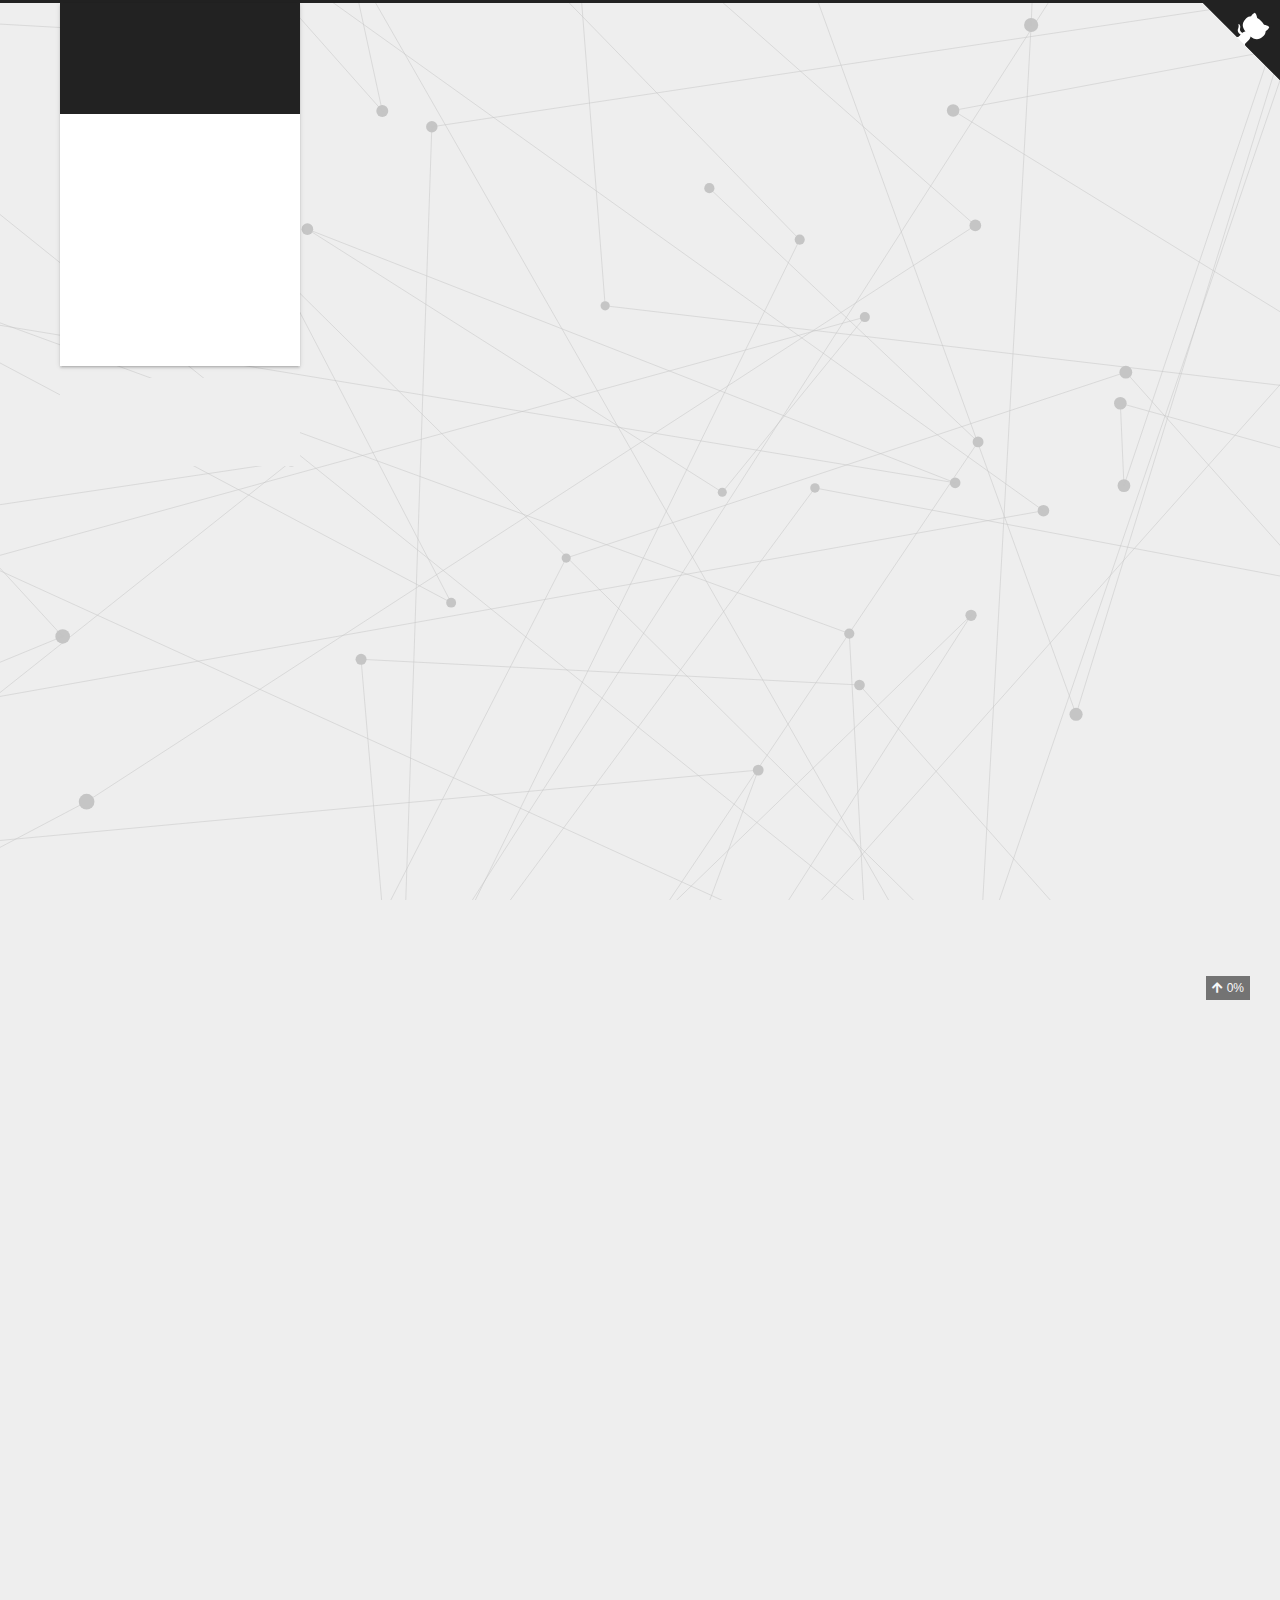
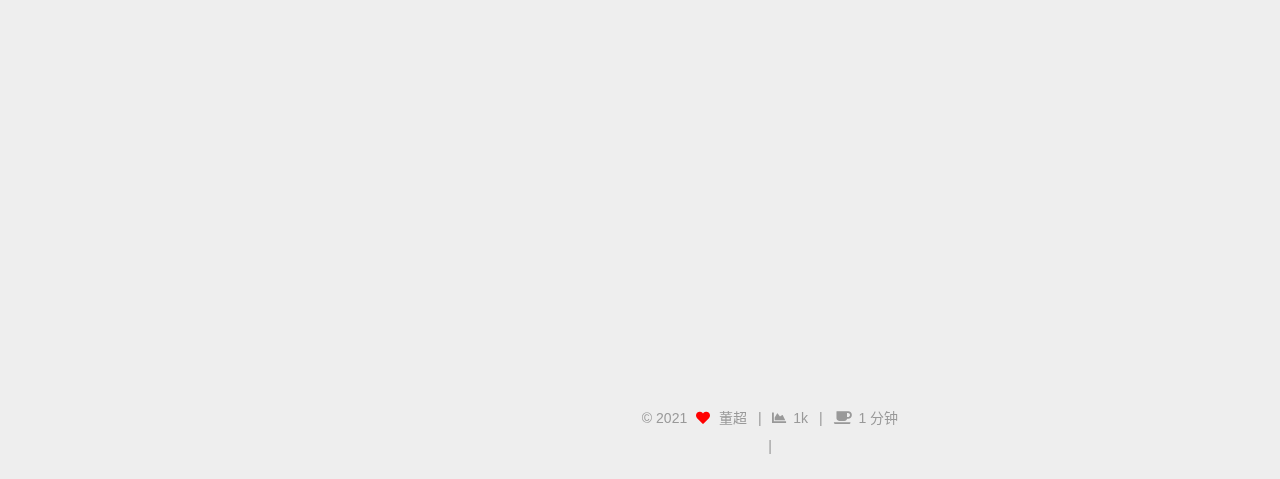
==== commit ec5f50e3: "Site updated: 2021-08-11 23:58:11" ====
--- a/index.html
+++ b/index.html
@@ -222,7 +222,7 @@
               <span class="post-meta-item-text">发表于</span>
               
 
-              <time title="创建时间：2021-08-11 21:57:39 / 修改时间：22:02:37" itemprop="dateCreated datePublished" datetime="2021-08-11T21:57:39+08:00">2021-08-11</time>
+              <time title="创建时间：2021-08-11 21:57:39 / 修改时间：23:55:26" itemprop="dateCreated datePublished" datetime="2021-08-11T21:57:39+08:00">2021-08-11</time>
             </span>
 
           <br>
@@ -231,7 +231,7 @@
                 <i class="far fa-file-word"></i>
               </span>
                 <span class="post-meta-item-text">本文字数：</span>
-              <span>0</span>
+              <span>700</span>
             </span>
             <span class="post-meta-item" title="阅读时长">
               <span class="post-meta-item-icon">
@@ -250,7 +250,110 @@
     <div class="post-body" itemprop="articleBody">
 
       
-          
+          <p><em>斜体</em>或_斜体_<br><strong>粗体</strong><br><em><strong>加粗斜体</strong></em><br><del>删除线</del></p>
+<center>这一行需要居中</center>
+
+<center>xxx</center>
+
+<h1 id="一级标题"><a href="#一级标题" class="headerlink" title=" 一级标题"></a><center> 一级标题</h1><h1 id="这是一个一级标题"><a href="#这是一个一级标题" class="headerlink" title="这是一个一级标题"></a>这是一个一级标题</h1><h2 id="这是一个二级标题"><a href="#这是一个二级标题" class="headerlink" title="这是一个二级标题"></a>这是一个二级标题</h2><h1 id="一级标题-1"><a href="#一级标题-1" class="headerlink" title="一级标题"></a>一级标题</h1><h2 id="二级标题"><a href="#二级标题" class="headerlink" title="二级标题"></a>二级标题</h2><h3 id="三级标题"><a href="#三级标题" class="headerlink" title="三级标题"></a>三级标题</h3><h4 id="四级标题"><a href="#四级标题" class="headerlink" title="四级标题"></a>四级标题</h4><h5 id="五级标题"><a href="#五级标题" class="headerlink" title="五级标题"></a>五级标题</h5><h6 id="六级标题"><a href="#六级标题" class="headerlink" title="六级标题"></a>六级标题</h6><p>欢迎来到<a target="_blank" rel="noopener" href="http://www.bilibili.com/">bilibili</a><br>欢迎来到<a target="_blank" rel="noopener" href="http://www.bilibili.com/" title="bilibili">bilibili</a><br><a target="_blank" rel="noopener" href="http://www.bilibili.com/" title="bilibili">b站</a>是中国最大的同性交友网站。<br><a target="_blank" rel="noopener" href="http://www.bilibili.com/" title="b站">bilibili</a>上有许多好看的动画。  </p>
+<p><a target="_blank" rel="noopener" href="http://www.bilibili.com/">http://www.bilibili.com</a>  </p>
+<ul>
+<li>无序列表</li>
+</ul>
+<ul>
+<li><p>无序列表</p>
+<p>无序列表</p>
+</li>
+</ul>
+<ol>
+<li><p>有序列表  </p>
+<p>l</p>
+<p>l</p>
+</li>
+</ol>
+<p>代码块<br>：    这是代码块的定义</p>
+<pre><code>代码块(代码块前面空一行且左侧有一个tab)
+</code></pre>
+<ul>
+<li><p>列表缩进<br>  水电费收费<br>  发多少的</p>
+</li>
+<li><p>包含引用的列表</p>
+<blockquote>
+<p>引用(引用前空一行且左侧有一个tab)</p>
+</blockquote>
+</li>
+<li><p>包含代码区块的列表</p>
+<pre><code>  &lt;代码区块&gt;(代码区块前空一行且左侧有两个tab)
+</code></pre>
+</li>
+</ul>
+<blockquote>
+<p>这是引用<br>这也是引用</p>
+<blockquote>
+<p>引用的嵌套(加上不同数量的&gt;)</p>
+</blockquote>
+</blockquote>
+<p>java语言之父:  <img src="https://aftott-typora.oss-cn-shenzhen.aliyuncs.com/img/01-Java%E8%AF%AD%E8%A8%80%E4%B9%8B%E7%88%B6.jpg" alt="01-Java语言之父"></p>
+<p>怪盗基德:</p>
+<p>[TOC]</p>
+<p>注脚<a href="%E6%B3%A8%E8%84%9A%E8%87%AA%E5%8A%A8%E8%A2%AB%E6%90%AC%E8%BF%90%E5%88%B0%E6%9C%80%E5%90%8E%E9%9D%A2">^1</a></p>
+<p>$E=mc^2$</p>
+<p>$$整行公式$$</p>
+<table>
+<thead>
+<tr>
+<th>学号</th>
+<th>姓名</th>
+<th>分数</th>
+</tr>
+</thead>
+<tbody><tr>
+<td>小明</td>
+<td>男</td>
+<td>75</td>
+</tr>
+<tr>
+<td>小红</td>
+<td>女</td>
+<td>79</td>
+</tr>
+<tr>
+<td>小陆</td>
+<td>男</td>
+<td>92</td>
+</tr>
+</tbody></table>
+<table>
+<thead>
+<tr>
+<th align="left">学号</th>
+<th align="left">姓名</th>
+<th align="left">分数</th>
+</tr>
+</thead>
+<tbody><tr>
+<td align="left">小明</td>
+<td align="left">男</td>
+<td align="left">75</td>
+</tr>
+<tr>
+<td align="left">小红</td>
+<td align="left">女</td>
+<td align="left">79</td>
+</tr>
+<tr>
+<td align="left">小陆</td>
+<td align="left">男</td>
+<td align="left">92</td>
+</tr>
+</tbody></table>
+<hr>
+<hr>
+<p>插入行类代码<code>scanf</code></p>
+<figure class="highlight java"><table><tr><td class="gutter"><pre><span class="line">1</span><br><span class="line">2</span><br><span class="line">3</span><br><span class="line">4</span><br><span class="line">5</span><br><span class="line">6</span><br><span class="line">7</span><br><span class="line">8</span><br></pre></td><td class="code"><pre><span class="line"><span class="keyword">public</span> <span class="class"><span class="keyword">class</span> <span class="title">HelloWorld</span></span>&#123;</span><br><span class="line"></span><br><span class="line">	<span class="function"><span class="keyword">public</span> <span class="keyword">static</span> <span class="keyword">void</span> <span class="title">main</span><span class="params">(String[] args)</span></span>&#123;</span><br><span class="line">	</span><br><span class="line">		System.out.println(<span class="string">&quot;Hello,world!!!&quot;</span>);</span><br><span class="line">	&#125;</span><br><span class="line">&#125;</span><br><span class="line"><span class="comment">//缩进式多行代码前要插入空行，一个tab或6个·</span></span><br></pre></td></tr></table></figure>
+
+<p>美國國會周三（6日）舉行聯席會議，確認總統大選的選舉人團投票結果。大批特朗普支持者到華盛頓舉行集會，並一度闖入國會大樓與警察爆發衝突，衝突導致至少4人死亡。（两个空格加回车换行）<br>Facebook創辦人朱克伯格表示，特朗普的Facebook及Instagram帳號凍結延長最少兩星期。</p>
+
       
     </div>
 
@@ -564,7 +667,7 @@
     <span class="post-meta-item-icon">
       <i class="fa fa-chart-area"></i>
     </span>
-    <span title="站点总字数">0k</span>
+    <span title="站点总字数">1k</span>
     <span class="post-meta-divider">|</span>
     <span class="post-meta-item-icon">
       <i class="fa fa-coffee"></i>
@@ -610,7 +713,6 @@
   </div>
 
   
-  <script size="300" alpha="0.6" zIndex="-1" src="/lib/canvas-ribbon/canvas-ribbon.js"></script>
   <script src="/lib/anime.min.js"></script>
   <script src="//cdn.jsdelivr.net/npm/jquery@3/dist/jquery.min.js"></script>
   <script src="//cdn.jsdelivr.net/gh/fancyapps/fancybox@3/dist/jquery.fancybox.min.js"></script>
--- a/css/main.css
+++ b/css/main.css
@@ -1240,7 +1240,7 @@
 }
 .links-of-author a::before,
 .links-of-author span.exturl::before {
-  background: #ffff46;
+  background: #52ff7d;
   border-radius: 50%;
   content: ' ';
   display: inline-block;
